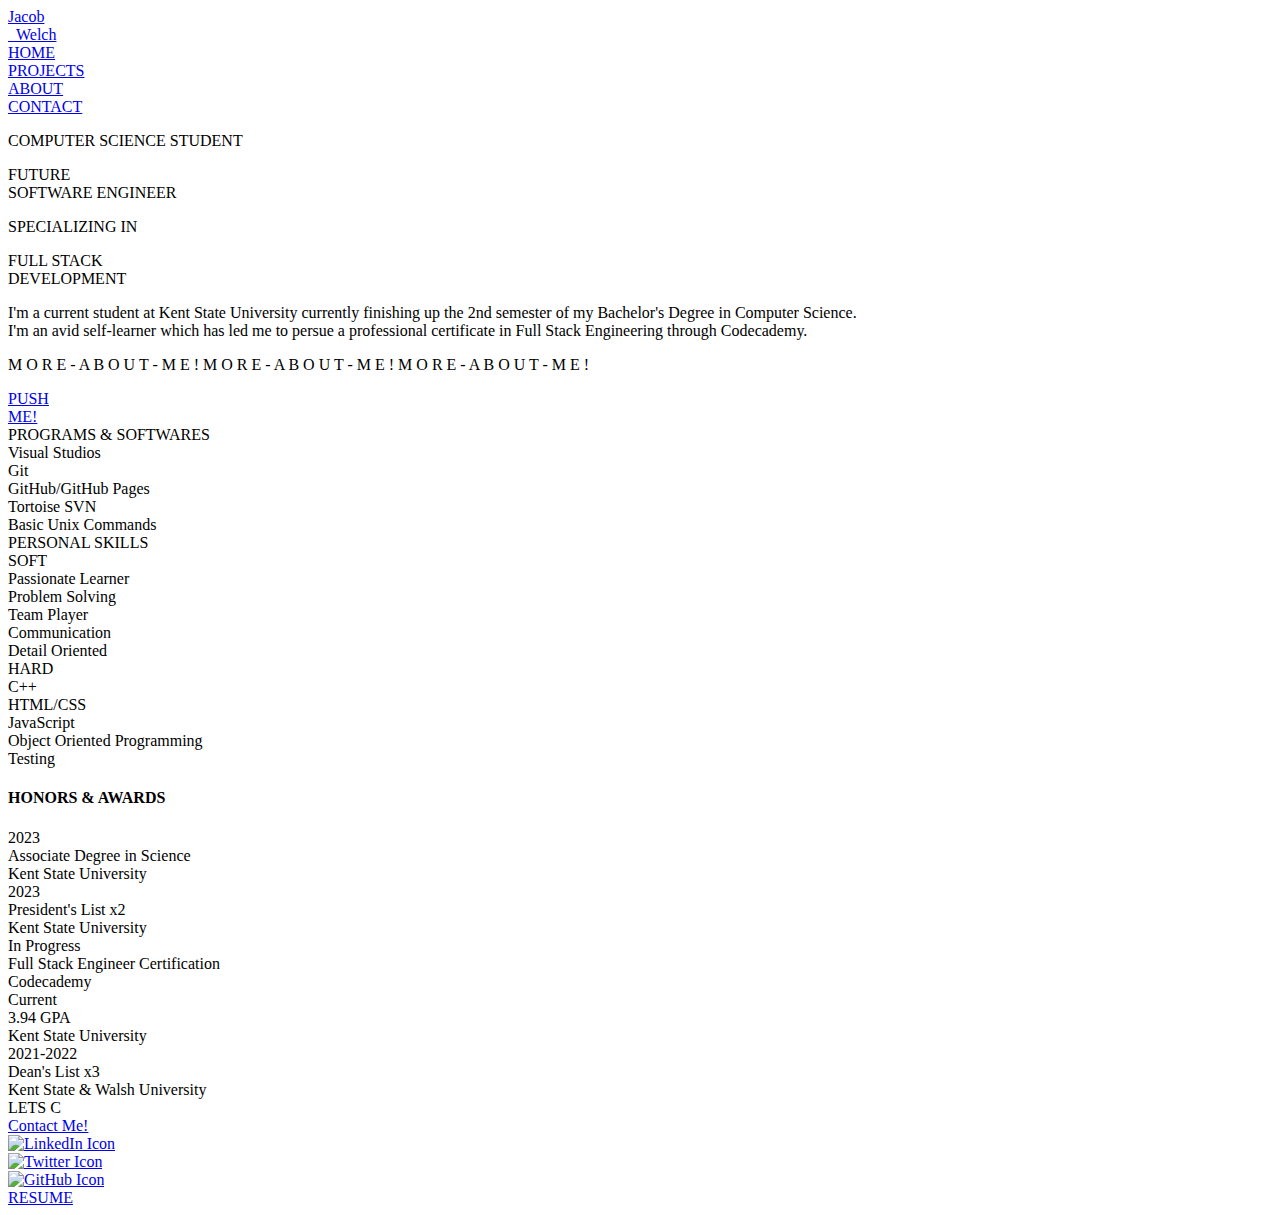
==== index.html @ 1778689b "testing hidden" ====
<!DOCTYPE html>
<!--[if lt IE 7]>      <html class="no-js lt-ie9 lt-ie8 lt-ie7"> <![endif]-->
<!--[if IE 7]>         <html class="no-js lt-ie9 lt-ie8"> <![endif]-->
<!--[if IE 8]>         <html class="no-js lt-ie9"> <![endif]-->
<!--[if gt IE 8]>      <html class="no-js"> <!--<![endif]-->
<html lang="en">
    <head>
        <meta charset="utf-8">
        <meta http-equiv="X-UA-Compatible" content="IE=edge">
        <title>Jacob Welch</title>
        <meta name="description" content="">
        <meta name="viewport" content="width=device-width, initial-scale=1">
        <meta name="viewport" content="width=device-width, initial-scale=1.0">
        <link rel="stylesheet" href="index.css">
        <link rel="preconnect" href="https://fonts.googleapis.com">
        <link rel="preconnect" href="https://fonts.gstatic.com" crossorigin>
        <script src="https://code.jquery.com/jquery-3.6.0.min.js"></script>
        
        <script src="https://cdnjs.cloudflare.com/ajax/libs/jquery/2.1.3/jquery.min.js"></script>
        <script src="https://s3-us-west-2.amazonaws.com/s.cdpn.io/16327/gsap-latest-beta.min.js?r=5426"></script>
        <script src="https://s3-us-west-2.amazonaws.com/s.cdpn.io/16327/ScrollTrigger.min.js"></script>
        <script defer src="C:\Users\Jake\OneDrive\Desktop\Projects\portfolioSite\app.js"></script>
        <link href="https://fonts.googleapis.com/css2?family=Montserrat:ital@1&family=Tilt+Prism&display=swap" rel="stylesheet">
    </head>
    <body>
        <!--[if lt IE 7]>
            <p class="browsehappy">You are using an <strong>outdated</strong> browser. Please <a href="#">upgrade your browser</a> to improve your experience.</p>
        <![endif]-->
        <div class="sticky-header">
            <nav>
                <a href="index.html" class="main-page-button">Jacob <br> &nbsp;&nbsp;Welch</a>
                <a href="#" class="menu-icon" onclick="ToggleMenu()">
                    <div class="menu-bar menu-bar1"></div>
                    <div class="menu-bar menu-bar2"></div>
                    <div class="menu-bar menu-bar3"></div>
                </a>
                <div class="menu">
                    <div class="menu-con"><a href="index.html">HOME</a></div>
                    <div class="menu-con"><a href="projects.html">PROJECTS</a></div>  
                    <div class="menu-con"><a href="about.html">ABOUT</a></div> 
                    <div class="menu-con"><a href="contact.html">CONTACT</a></div>
                </div>
            </nav>
        </div>

        <div class="top-left-diagonal-border"></div>
        <div class="bottom-right-diagonal-border"></div>
        
        <div class="body-title">
            <p class="title-text ">COMPUTER SCIENCE STUDENT</p>
            <p class="title-text2 hiddenTitle">FUTURE <br> SOFTWARE ENGINEER</p>
            <p class="title-text3 hiddenTitle">SPECIALIZING IN</p>
            <p class="title-text4 hiddenTitle">FULL STACK <br> DEVELOPMENT</p>
        </div>

        <div class="summary-and-button-container">

            <div class="summary-button section">
                <p class="summary revealUp">I'm a current student at Kent State University currently finishing up the 2nd semester of my Bachelor's Degree in 
                    Computer Science. <br> I'm an avid self-learner which has led me to persue a professional certificate in Full Stack Engineering through 
                    Codecademy.
                </p>
            </div>

            <div class="circle-container">
                <div class="circular-container">
                    <div class="rotate-text">
                        <p>MORE-ABOUT-ME!MORE-ABOUT-ME!MORE-ABOUT-ME!</p>
                    </div>
                    <div class="push-me-button">
                        <a href="about.html" class="push-me-text">PUSH <br> ME!</a>
                    </div>
                </div>
            </div>
        </div>

        <div class="programs-container">
            <div class="div-block1">
                <div class="text-container1">
                    <div class="text-block1 revealUp">PROGRAMS & SOFTWARES</div>
                </div>
                <div class="skills-container">
                    <div class="text-pill revealUp">Visual Studios</div>
                    <div class="text-pill revealUp">Git</div>
                    <div class="text-pill revealUp">GitHub/GitHub Pages</div>
                    <div class="text-pill revealUp">Tortoise SVN</div>
                    <div class="text-pill revealUp">Basic Unix Commands</div>
                </div>
            </div>
        </div>

        <div class="professional-skills-container">
            <div class="text-container1">
                <div class="text-block1 revealUp">PERSONAL SKILLS</div>
            </div>
        </div>

        <div class="skills-section">
            <div class="programs-container">
                <div class="div-block1">
                    <div class="text-container1">
                        <div class="text-block2 revealUp">SOFT</div>
                    </div>
                    <div class="skills-container">
                        <div class="text-pill revealUp">Passionate Learner</div>
                        <div class="text-pill revealUp">Problem Solving</div>
                        <div class="text-pill revealUp">Team Player</div>
                        <div class="text-pill revealUp">Communication</div>
                        <div class="text-pill revealUp">Detail Oriented</div>
                    </div>
                </div>
            </div>
            <div class="programs-container">
                <div class="div-block1">
                    <div class="text-container1">
                        <div class="text-block2 revealUp">HARD</div>
                    </div>
                    <div class="skills-container">
                        <div class="text-pill revealUp">C++</div>
                        <div class="text-pill revealUp">HTML/CSS</div>
                        <div class="text-pill revealUp">JavaScript</div>
                        <div class="text-pill revealUp">Object Oriented Programming</div>
                        <div class="text-pill revealUp">Testing</div>
                    </div>
                </div>
            </div>
        </div>

        <div class="title-grid revealUp">
            <h4>HONORS & AWARDS</h4>
        </div>

        <div class="awards-container">
            
            <div class="grid-block">
                <div class="link-column">
                    <div class="grid-text hidden">
                        <div class="grid-text1">2023</div>
                        <div class="grid-text2">Associate Degree in Science</div>
                        <div class="grid-text3">Kent State University</div>
                    </div>
                    <div class="underline-effect hidden" data-scroll-target="link-column"></div>
                    <div class="column-underline-wrap">
                        <div class="column-underline">
                            <div class="underline underline-effect">
                            </div>
                        </div>
                    </div>
                </div>
                <div class="link-column">
                    <div class="grid-text hidden">
                        <div class="grid-text1">2023</div>
                        <div class="grid-text2">President's List x2</div>
                        <div class="grid-text3">Kent State University</div>
                    </div>
                    <div class="column-underline-wrap hidden">
                        <div class="column-underline">
                            <div class="underline underline-effect">
                            </div>
                        </div>
                    </div>
                </div>
                <div class="link-column">
                    <div class="grid-text hidden">
                        <div class="grid-text1">In Progress</div>
                        <div class="grid-text2">Full Stack Engineer Certification</div>
                        <div class="grid-text3">Codecademy</div>
                    </div>
                    <div class="column-underline-wrap hidden">
                        <div class="column-underline">
                            <div class="underline underline-effect">
                            </div>
                        </div>
                    </div>
                </div>
                <div class="link-column">
                    <div class="grid-text hidden">
                        <div class="grid-text1">Current</div>
                        <div class="grid-text2">3.94 GPA</div>
                        <div class="grid-text3">Kent State University</div>
                    </div>
                    <div class="column-underline-wrap hidden">
                        <div class="column-underline">
                            <div class="underline underline-effect">
                            </div>
                        </div>
                    </div>
                </div>
                <div class="link-column">
                    <div class="grid-text hidden">
                        <div class="grid-text1">2021-2022</div>
                        <div class="grid-text2">Dean's List x3</div>
                        <div class="grid-text3">Kent State & Walsh University</div>
                    </div>
                    <div class="column-underline-wrap hidden">
                        <div class="column-underline">
                            <div class="underline underline-effect">
                            </div>
                        </div>
                    </div>
                </div>
            </div>
        </div>

        <section class="footer">
            <div class="footer-container">
                <div class="connect-container">
                    <div class="text-row"></div>
                </div>
                <div class="button" id="button-2">
                    <div id="slide"></div>
                    <a href="contact.html">Contact Me!</a>
                </div>
            </div>
        </section>

        <div class="grid-footer">
            <div class="socials">
                <div class="social-box hidden">
                    <a href="https://www.linkedin.com/in/jacob-welch131/" target="_blank" class="social-link">
                        <img src="C:\Users\Jake\OneDrive\Desktop\Projects\portfolioSite\kisspng-computer-icons-linkedin-5aff0283e54964.1704227815266617639392.png"
                        alt="LinkedIn Icon" class="social-image">
                    </a>
                </div>
                <div class="social-box hidden">
                    <a href="https://twitter.com/JakeWelch131" target="_blank" class="social-link">
                        <img src="C:\Users\Jake\OneDrive\Desktop\Projects\portfolioSite\twitter-x-seeklogo.com-4.svg"
                        alt="Twitter Icon" class="social-image">
                    </a>
                </div>
                <div class="social-box hidden">
                    <a href="https://github.com/JakeWelch131" target="_blank" class="social-link">
                        <img src="C:\Users\Jake\OneDrive\Desktop\Projects\portfolioSite\Github_logo_PNG7.png"
                        alt="GitHub Icon" class="social-image">
                    </a>
                </div>
            </div>
            <div class="resume-container hidden">
                <div class="link-box">
                    <a href="C:\Users\Jake\OneDrive\Desktop\Projects\portfolioSite\Resume.pdf" class="link">
                        <div class="link-text">RESUME</div>
                    </a>
                </div>
            </div>
        </div>

        

    </div>

    <!--<script defer>
        document.addEventListener("DOMContentLoaded", function () {
          // Select the elements
          var underlineEffects = document.querySelectorAll('.underline-effect');
      
          // Add scroll event listener
          window.addEventListener('scroll', function () {
            // Check if the elements are in the viewport
            underlineEffects.forEach(function (underlineEffect) {
              var targetSelector = underlineEffect.getAttribute('data-scroll-target');
              var targetElement = document.querySelector('.' + targetSelector);
              
              if (isElementInViewport(targetElement)) {
                // Apply the underline effect
                underlineEffect.style.width = '100%';
              } else {
                // Remove the underline effect
                underlineEffect.style.width = '0';
              }
            });
          });
      
          // Function to check if an element is in the viewport
          function isElementInViewport(el) {
            var rect = el.getBoundingClientRect();
            return (
              rect.top >= 0 &&
              rect.left >= 0 &&
              rect.bottom <= (window.innerHeight || document.documentElement.clientHeight) &&
              rect.right <= (window.innerWidth || document.documentElement.clientWidth)
            );
          }
        });
      </script>

    <script defer>
        document.addEventListener('DOMContentLoaded', function () {
            // Add the "fade-in" class to the main-page-button after a short delay
            setTimeout(function () {
                document.querySelector('.main-page-button').classList.add('fade-in');
            }, 500); // Adjust the delay as needed
        });
    </script>-->

    
        <script defer> 
        var open = false;

        function ToggleMenu() {
            var menuCons = document.querySelectorAll('.menu-con');
            var menu = document.querySelector('.menu');

            if (open == false) {
                menu.style.display = 'flex';
                setTimeout(function () {
                menu.style.opacity = 1;
                }, 10);
                open = true;
            } else {
                menu.style.opacity = 0;
                setTimeout(function () {
                menu.style.display = 'none';
                }, 500);
                open = false;
            }

            menuCons.forEach(function (menuCon, index) {
                var pos = open ? 0 : -1 * window.innerHeight - index * 100;
                menuCon.style.top = pos + 'px';
            });
}

function Drop() {
    var menuIcon = document.querySelector('.menu-icon');
  menuIcon.classList.toggle('hover');

  if (open == false) {
    Drp();
    open = true;
  } else if (open == true) {
    Cls();
    open = false;
  }
}


function Drp() {
    var elements = document.querySelectorAll(".menu-con");
  elements.forEach(function (elem, index) {
    var pos = -1 * window.innerHeight - index * 100;
    var id = setInterval(function () {
      if (pos >= -10) {
        clearInterval(id);
        elem.style.top = 0 + "px";
      } else {
        pos += 10;
        elem.style.top = pos + "px";
      }
    }, 5);
  });
}

function Cls() {
    var elements = document.querySelectorAll(".menu-con");
  elements.forEach(function (elem, index) {
    var poss = 0;
    var ids = setInterval(function () {
      if (poss <= -1 * window.innerHeight) {
        clearInterval(ids);
        elem.style.top = -1 * window.innerHeight + "px";
      } else {
        poss += -7 - index * 2;
        elem.style.top = poss + "px";
      }
    }, 5);
  });
}
        </script>
        <script> 
            const text = document.querySelector('.rotate-text p');
            text.innerHTML = text.innerText.split('').map(
                (char, i) =>
                `<span style= "transform:rotate(${i * 8.3}deg)"> ${char}</span>`
            ).join('')
        </script>

        <script defer>
            gsap.registerPlugin(ScrollTrigger);
// REVEAL //
            gsap.utils.toArray(".revealUp").forEach(function (elem) {
            ScrollTrigger.create({
                trigger: elem,
                start: "top 80%",
                end: "bottom 20%",
                markers: true,
                onEnter: function () {
                gsap.fromTo(
                    elem,
                    { y: 100, autoAlpha: 0 },
                    {
                    duration: 1.25,
                    y: 0,
                    autoAlpha: 1,
                    ease: "back",
                    overwrite: "auto"
                    }
                );
                },
                onLeave: function () {
                gsap.fromTo(elem, { autoAlpha: 1 }, { autoAlpha: 0, overwrite: "auto" });
                },
                onEnterBack: function () {
                gsap.fromTo(
                    elem,
                    { y: -100, autoAlpha: 0 },
                    {
                    duration: 1.25,
                    y: 0,
                    autoAlpha: 1,
                    ease: "back",
                    overwrite: "auto"
                    }
                );
                },
                onLeaveBack: function () {
                gsap.fromTo(elem, { autoAlpha: 1 }, { autoAlpha: 0, overwrite: "auto" });
                }
            });
            });
        </script>

        <script defer>
            var words = ['LETS CONNECT!'],
                part,
                i = 0,
                offset = 0,
                len = words.length,
                forwards = true,
                skip_count = 0,
                skip_delay = 15,
                speed = 90;
            var wordflick = function () {
            setInterval(function () {
                if (forwards) {
                if (offset >= words[i].length) {
                    ++skip_count;
                    if (skip_count == skip_delay) {
                    forwards = false;
                    skip_count = 0;
                    }
                }
                }
                else {
                if (offset == 0) {
                    forwards = true;
                    i++;
                    offset = 0;
                    if (i >= len) {
                    i = 0;
                    }
                }
                }
                part = words[i].substr(0, offset);
                if (skip_count == 0) {
                if (forwards) {
                    offset++;
                }
                else {
                    offset--;
                }
                }
                $('.text-row').text(part);
            },speed);
            };

            $(document).ready(function () {
            wordflick();
            });
        </script>

        
    </body>
</html>
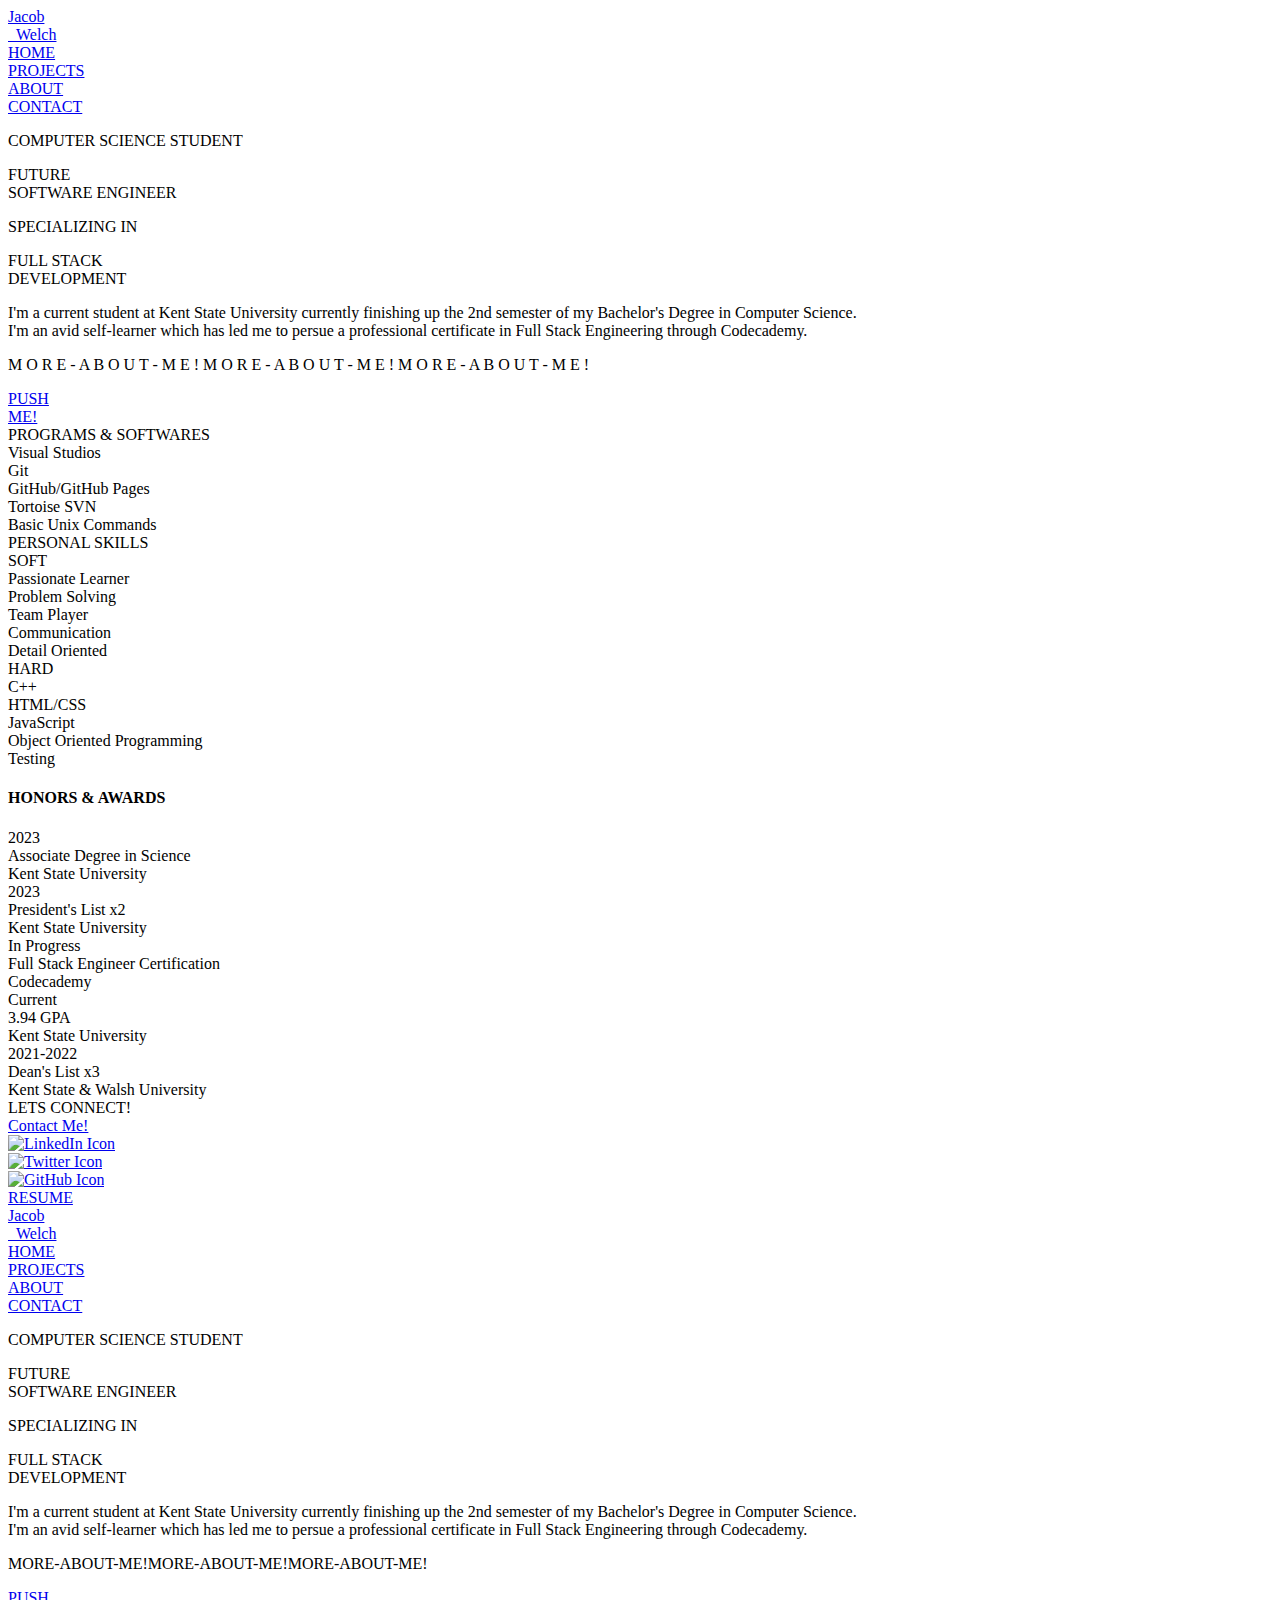
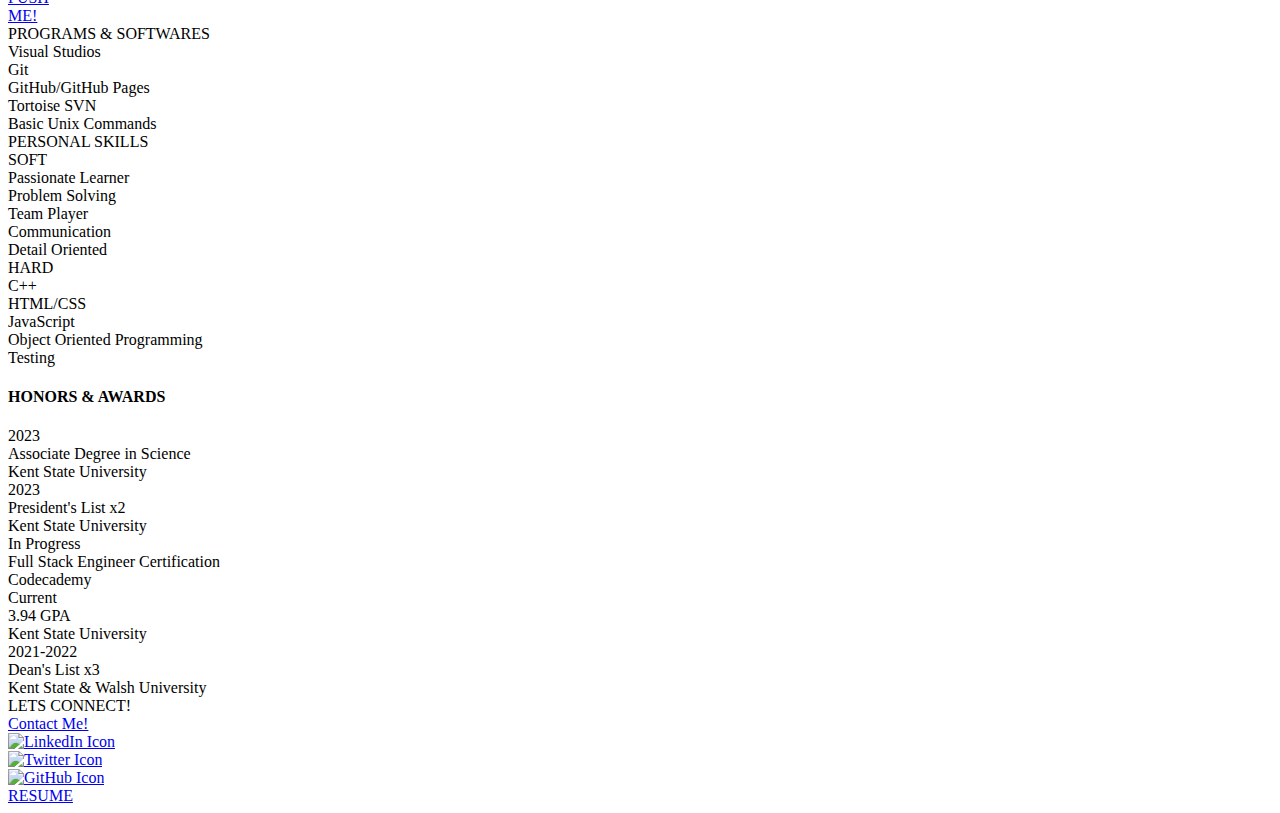
==== commit 45b80fb1: "added hidden funcitons to html" ====
--- a/index.html
+++ b/index.html
@@ -47,7 +47,7 @@
         <div class="bottom-right-diagonal-border"></div>
         
         <div class="body-title">
-            <p class="title-text ">COMPUTER SCIENCE STUDENT</p>
+            <p class="title-text">COMPUTER SCIENCE STUDENT</p>
             <p class="title-text2 hiddenTitle">FUTURE <br> SOFTWARE ENGINEER</p>
             <p class="title-text3 hiddenTitle">SPECIALIZING IN</p>
             <p class="title-text4 hiddenTitle">FULL STACK <br> DEVELOPMENT</p>
@@ -470,4 +470,507 @@
 
         
     </body>
+</html>
+<!DOCTYPE html>
+<!--[if lt IE 7]>      <html class="no-js lt-ie9 lt-ie8 lt-ie7"> <![endif]-->
+<!--[if IE 7]>         <html class="no-js lt-ie9 lt-ie8"> <![endif]-->
+<!--[if IE 8]>         <html class="no-js lt-ie9"> <![endif]-->
+<!--[if gt IE 8]>      <html class="no-js"> <!--<![endif]-->
+<html lang="en">
+    <head>
+        <meta charset="utf-8">
+        <meta http-equiv="X-UA-Compatible" content="IE=edge">
+        <title>Jacob Welch</title>
+        <meta name="description" content="">
+        <meta name="viewport" content="width=device-width, initial-scale=1">
+        <meta name="viewport" content="width=device-width, initial-scale=1.0">
+        <link rel="stylesheet" href="index.css">
+        <link rel="preconnect" href="https://fonts.googleapis.com">
+        <link rel="preconnect" href="https://fonts.gstatic.com" crossorigin>
+        <script src="https://code.jquery.com/jquery-3.6.0.min.js"></script>
+        
+        <script src="https://cdnjs.cloudflare.com/ajax/libs/jquery/2.1.3/jquery.min.js"></script>
+        <script src="https://s3-us-west-2.amazonaws.com/s.cdpn.io/16327/gsap-latest-beta.min.js?r=5426"></script>
+        <script src="https://s3-us-west-2.amazonaws.com/s.cdpn.io/16327/ScrollTrigger.min.js"></script>
+        <script defer src="C:\Users\Jake\OneDrive\Desktop\Projects\portfolioSite\app.js"></script>
+        <link href="https://fonts.googleapis.com/css2?family=Montserrat:ital@1&family=Tilt+Prism&display=swap" rel="stylesheet">
+    </head>
+    <body>
+        <!--[if lt IE 7]>
+            <p class="browsehappy">You are using an <strong>outdated</strong> browser. Please <a href="#">upgrade your browser</a> to improve your experience.</p>
+        <![endif]-->
+        <div class="sticky-header">
+            <nav>
+                <a href="index.html" class="main-page-button">Jacob <br> &nbsp;&nbsp;Welch</a>
+                <a href="#" class="menu-icon" onclick="ToggleMenu()">
+                    <div class="menu-bar menu-bar1"></div>
+                    <div class="menu-bar menu-bar2"></div>
+                    <div class="menu-bar menu-bar3"></div>
+                </a>
+                <div class="menu">
+                    <div class="menu-con"><a href="index.html">HOME</a></div>
+                    <div class="menu-con"><a href="projects.html">PROJECTS</a></div>  
+                    <div class="menu-con"><a href="about.html">ABOUT</a></div> 
+                    <div class="menu-con"><a href="contact.html">CONTACT</a></div>
+                </div>
+            </nav>
+        </div>
+
+        <div class="top-left-diagonal-border"></div>
+        <div class="bottom-right-diagonal-border"></div>
+        
+        <div class="body-title">
+            <p class="title-text ">COMPUTER SCIENCE STUDENT</p>
+            <p class="title-text2 hiddenTitle">FUTURE <br> SOFTWARE ENGINEER</p>
+            <p class="title-text3 hiddenTitle">SPECIALIZING IN</p>
+            <p class="title-text4 hiddenTitle">FULL STACK <br> DEVELOPMENT</p>
+        </div>
+
+        <div class="summary-and-button-container">
+
+            <div class="summary-button section">
+                <p class="summary revealUp">I'm a current student at Kent State University currently finishing up the 2nd semester of my Bachelor's Degree in 
+                    Computer Science. <br> I'm an avid self-learner which has led me to persue a professional certificate in Full Stack Engineering through 
+                    Codecademy.
+                </p>
+            </div>
+
+            <div class="circle-container">
+                <div class="circular-container">
+                    <div class="rotate-text">
+                        <p>MORE-ABOUT-ME!MORE-ABOUT-ME!MORE-ABOUT-ME!</p>
+                    </div>
+                    <div class="push-me-button">
+                        <a href="about.html" class="push-me-text">PUSH <br> ME!</a>
+                    </div>
+                </div>
+            </div>
+        </div>
+
+        <div class="programs-container">
+            <div class="div-block1">
+                <div class="text-container1">
+                    <div class="text-block1 revealUp">PROGRAMS & SOFTWARES</div>
+                </div>
+                <div class="skills-container">
+                    <div class="text-pill revealUp">Visual Studios</div>
+                    <div class="text-pill revealUp">Git</div>
+                    <div class="text-pill revealUp">GitHub/GitHub Pages</div>
+                    <div class="text-pill revealUp">Tortoise SVN</div>
+                    <div class="text-pill revealUp">Basic Unix Commands</div>
+                </div>
+            </div>
+        </div>
+
+        <div class="professional-skills-container">
+            <div class="text-container1">
+                <div class="text-block1 revealUp">PERSONAL SKILLS</div>
+            </div>
+        </div>
+
+        <div class="skills-section">
+            <div class="programs-container">
+                <div class="div-block1">
+                    <div class="text-container1">
+                        <div class="text-block2 revealUp">SOFT</div>
+                    </div>
+                    <div class="skills-container">
+                        <div class="text-pill revealUp">Passionate Learner</div>
+                        <div class="text-pill revealUp">Problem Solving</div>
+                        <div class="text-pill revealUp">Team Player</div>
+                        <div class="text-pill revealUp">Communication</div>
+                        <div class="text-pill revealUp">Detail Oriented</div>
+                    </div>
+                </div>
+            </div>
+            <div class="programs-container">
+                <div class="div-block1">
+                    <div class="text-container1">
+                        <div class="text-block2 revealUp">HARD</div>
+                    </div>
+                    <div class="skills-container">
+                        <div class="text-pill revealUp">C++</div>
+                        <div class="text-pill revealUp">HTML/CSS</div>
+                        <div class="text-pill revealUp">JavaScript</div>
+                        <div class="text-pill revealUp">Object Oriented Programming</div>
+                        <div class="text-pill revealUp">Testing</div>
+                    </div>
+                </div>
+            </div>
+        </div>
+
+        <div class="title-grid revealUp">
+            <h4>HONORS & AWARDS</h4>
+        </div>
+
+        <div class="awards-container">
+            
+            <div class="grid-block">
+                <div class="link-column">
+                    <div class="grid-text hidden">
+                        <div class="grid-text1">2023</div>
+                        <div class="grid-text2">Associate Degree in Science</div>
+                        <div class="grid-text3">Kent State University</div>
+                    </div>
+                    <div class="underline-effect hidden" data-scroll-target="link-column"></div>
+                    <div class="column-underline-wrap">
+                        <div class="column-underline">
+                            <div class="underline underline-effect">
+                            </div>
+                        </div>
+                    </div>
+                </div>
+                <div class="link-column">
+                    <div class="grid-text hidden">
+                        <div class="grid-text1">2023</div>
+                        <div class="grid-text2">President's List x2</div>
+                        <div class="grid-text3">Kent State University</div>
+                    </div>
+                    <div class="column-underline-wrap hidden">
+                        <div class="column-underline">
+                            <div class="underline underline-effect">
+                            </div>
+                        </div>
+                    </div>
+                </div>
+                <div class="link-column">
+                    <div class="grid-text hidden">
+                        <div class="grid-text1">In Progress</div>
+                        <div class="grid-text2">Full Stack Engineer Certification</div>
+                        <div class="grid-text3">Codecademy</div>
+                    </div>
+                    <div class="column-underline-wrap hidden">
+                        <div class="column-underline">
+                            <div class="underline underline-effect">
+                            </div>
+                        </div>
+                    </div>
+                </div>
+                <div class="link-column">
+                    <div class="grid-text hidden">
+                        <div class="grid-text1">Current</div>
+                        <div class="grid-text2">3.94 GPA</div>
+                        <div class="grid-text3">Kent State University</div>
+                    </div>
+                    <div class="column-underline-wrap hidden">
+                        <div class="column-underline">
+                            <div class="underline underline-effect">
+                            </div>
+                        </div>
+                    </div>
+                </div>
+                <div class="link-column">
+                    <div class="grid-text hidden">
+                        <div class="grid-text1">2021-2022</div>
+                        <div class="grid-text2">Dean's List x3</div>
+                        <div class="grid-text3">Kent State & Walsh University</div>
+                    </div>
+                    <div class="column-underline-wrap hidden">
+                        <div class="column-underline">
+                            <div class="underline underline-effect">
+                            </div>
+                        </div>
+                    </div>
+                </div>
+            </div>
+        </div>
+
+        <section class="footer">
+            <div class="footer-container">
+                <div class="connect-container">
+                    <div class="text-row"></div>
+                </div>
+                <div class="button" id="button-2">
+                    <div id="slide"></div>
+                    <a href="contact.html">Contact Me!</a>
+                </div>
+            </div>
+        </section>
+
+        <div class="grid-footer">
+            <div class="socials">
+                <div class="social-box hidden">
+                    <a href="https://www.linkedin.com/in/jacob-welch131/" target="_blank" class="social-link">
+                        <img src="C:\Users\Jake\OneDrive\Desktop\Projects\portfolioSite\kisspng-computer-icons-linkedin-5aff0283e54964.1704227815266617639392.png"
+                        alt="LinkedIn Icon" class="social-image">
+                    </a>
+                </div>
+                <div class="social-box hidden">
+                    <a href="https://twitter.com/JakeWelch131" target="_blank" class="social-link">
+                        <img src="C:\Users\Jake\OneDrive\Desktop\Projects\portfolioSite\twitter-x-seeklogo.com-4.svg"
+                        alt="Twitter Icon" class="social-image">
+                    </a>
+                </div>
+                <div class="social-box hidden">
+                    <a href="https://github.com/JakeWelch131" target="_blank" class="social-link">
+                        <img src="C:\Users\Jake\OneDrive\Desktop\Projects\portfolioSite\Github_logo_PNG7.png"
+                        alt="GitHub Icon" class="social-image">
+                    </a>
+                </div>
+            </div>
+            <div class="resume-container hidden">
+                <div class="link-box">
+                    <a href="C:\Users\Jake\OneDrive\Desktop\Projects\portfolioSite\Resume.pdf" class="link">
+                        <div class="link-text">RESUME</div>
+                    </a>
+                </div>
+            </div>
+        </div>
+
+        
+
+    </div>
+
+    <!--<script defer>
+        document.addEventListener("DOMContentLoaded", function () {
+          // Select the elements
+          var underlineEffects = document.querySelectorAll('.underline-effect');
+      
+          // Add scroll event listener
+          window.addEventListener('scroll', function () {
+            // Check if the elements are in the viewport
+            underlineEffects.forEach(function (underlineEffect) {
+              var targetSelector = underlineEffect.getAttribute('data-scroll-target');
+              var targetElement = document.querySelector('.' + targetSelector);
+              
+              if (isElementInViewport(targetElement)) {
+                // Apply the underline effect
+                underlineEffect.style.width = '100%';
+              } else {
+                // Remove the underline effect
+                underlineEffect.style.width = '0';
+              }
+            });
+          });
+      
+          // Function to check if an element is in the viewport
+          function isElementInViewport(el) {
+            var rect = el.getBoundingClientRect();
+            return (
+              rect.top >= 0 &&
+              rect.left >= 0 &&
+              rect.bottom <= (window.innerHeight || document.documentElement.clientHeight) &&
+              rect.right <= (window.innerWidth || document.documentElement.clientWidth)
+            );
+          }
+        });
+      </script>
+
+    <script defer>
+        document.addEventListener('DOMContentLoaded', function () {
+            // Add the "fade-in" class to the main-page-button after a short delay
+            setTimeout(function () {
+                document.querySelector('.main-page-button').classList.add('fade-in');
+            }, 500); // Adjust the delay as needed
+        });
+    </script>-->
+
+    
+        <script defer> 
+        var open = false;
+
+        function ToggleMenu() {
+            var menuCons = document.querySelectorAll('.menu-con');
+            var menu = document.querySelector('.menu');
+
+            if (open == false) {
+                menu.style.display = 'flex';
+                setTimeout(function () {
+                menu.style.opacity = 1;
+                }, 10);
+                open = true;
+            } else {
+                menu.style.opacity = 0;
+                setTimeout(function () {
+                menu.style.display = 'none';
+                }, 500);
+                open = false;
+            }
+
+            menuCons.forEach(function (menuCon, index) {
+                var pos = open ? 0 : -1 * window.innerHeight - index * 100;
+                menuCon.style.top = pos + 'px';
+            });
+}
+
+function Drop() {
+    var menuIcon = document.querySelector('.menu-icon');
+  menuIcon.classList.toggle('hover');
+
+  if (open == false) {
+    Drp();
+    open = true;
+  } else if (open == true) {
+    Cls();
+    open = false;
+  }
+}
+
+
+function Drp() {
+    var elements = document.querySelectorAll(".menu-con");
+  elements.forEach(function (elem, index) {
+    var pos = -1 * window.innerHeight - index * 100;
+    var id = setInterval(function () {
+      if (pos >= -10) {
+        clearInterval(id);
+        elem.style.top = 0 + "px";
+      } else {
+        pos += 10;
+        elem.style.top = pos + "px";
+      }
+    }, 5);
+  });
+}
+
+function Cls() {
+    var elements = document.querySelectorAll(".menu-con");
+  elements.forEach(function (elem, index) {
+    var poss = 0;
+    var ids = setInterval(function () {
+      if (poss <= -1 * window.innerHeight) {
+        clearInterval(ids);
+        elem.style.top = -1 * window.innerHeight + "px";
+      } else {
+        poss += -7 - index * 2;
+        elem.style.top = poss + "px";
+      }
+    }, 5);
+  });
+}
+        </script>
+        <script> 
+            const text = document.querySelector('.rotate-text p');
+            text.innerHTML = text.innerText.split('').map(
+                (char, i) =>
+                `<span style= "transform:rotate(${i * 8.3}deg)"> ${char}</span>`
+            ).join('')
+        </script>
+
+        <script defer>
+            gsap.registerPlugin(ScrollTrigger);
+// REVEAL //
+            gsap.utils.toArray(".revealUp").forEach(function (elem) {
+            ScrollTrigger.create({
+                trigger: elem,
+                start: "top 80%",
+                end: "bottom 20%",
+                markers: true,
+                onEnter: function () {
+                gsap.fromTo(
+                    elem,
+                    { y: 100, autoAlpha: 0 },
+                    {
+                    duration: 1.25,
+                    y: 0,
+                    autoAlpha: 1,
+                    ease: "back",
+                    overwrite: "auto"
+                    }
+                );
+                },
+                onLeave: function () {
+                gsap.fromTo(elem, { autoAlpha: 1 }, { autoAlpha: 0, overwrite: "auto" });
+                },
+                onEnterBack: function () {
+                gsap.fromTo(
+                    elem,
+                    { y: -100, autoAlpha: 0 },
+                    {
+                    duration: 1.25,
+                    y: 0,
+                    autoAlpha: 1,
+                    ease: "back",
+                    overwrite: "auto"
+                    }
+                );
+                },
+                onLeaveBack: function () {
+                gsap.fromTo(elem, { autoAlpha: 1 }, { autoAlpha: 0, overwrite: "auto" });
+                }
+            });
+            });
+        </script>
+
+        <script defer>
+            var words = ['LETS CONNECT!'],
+                part,
+                i = 0,
+                offset = 0,
+                len = words.length,
+                forwards = true,
+                skip_count = 0,
+                skip_delay = 15,
+                speed = 90;
+            var wordflick = function () {
+            setInterval(function () {
+                if (forwards) {
+                if (offset >= words[i].length) {
+                    ++skip_count;
+                    if (skip_count == skip_delay) {
+                    forwards = false;
+                    skip_count = 0;
+                    }
+                }
+                }
+                else {
+                if (offset == 0) {
+                    forwards = true;
+                    i++;
+                    offset = 0;
+                    if (i >= len) {
+                    i = 0;
+                    }
+                }
+                }
+                part = words[i].substr(0, offset);
+                if (skip_count == 0) {
+                if (forwards) {
+                    offset++;
+                }
+                else {
+                    offset--;
+                }
+                }
+                $('.text-row').text(part);
+            },speed);
+            };
+
+            $(document).ready(function () {
+            wordflick();
+            });
+        </script>
+        <script>
+            const observer = new IntersectionObserver((entries) => {
+    entries.forEach((entry) => {
+        console.log(entry)
+        if (entry.isIntersecting) {
+            entry.target.classList.add('show');
+        } else {
+            entry.target.classList.remove('show');
+        }
+    })
+})
+
+const hiddenElements = document.querySelectorAll('.hidden');
+hiddenElements.forEach((el) => observer.observe(el));
+
+const titleObserver = new IntersectionObserver((entries) => {
+    entries.forEach((entry) => {
+        console.log(entry)
+        if (entry.isIntersecting) {
+            entry.target.classList.add('showTitle');
+        } else {
+            entry.target.classList.remove('showTitle');
+        }
+    })
+})
+
+const hiddenTitleElements = document.querySelectorAll('.hiddenTitle');
+hiddenTitleElements.forEach((el) => titleObserver.observe(el));
+
+        </script>
+
+        
+    </body>
 </html>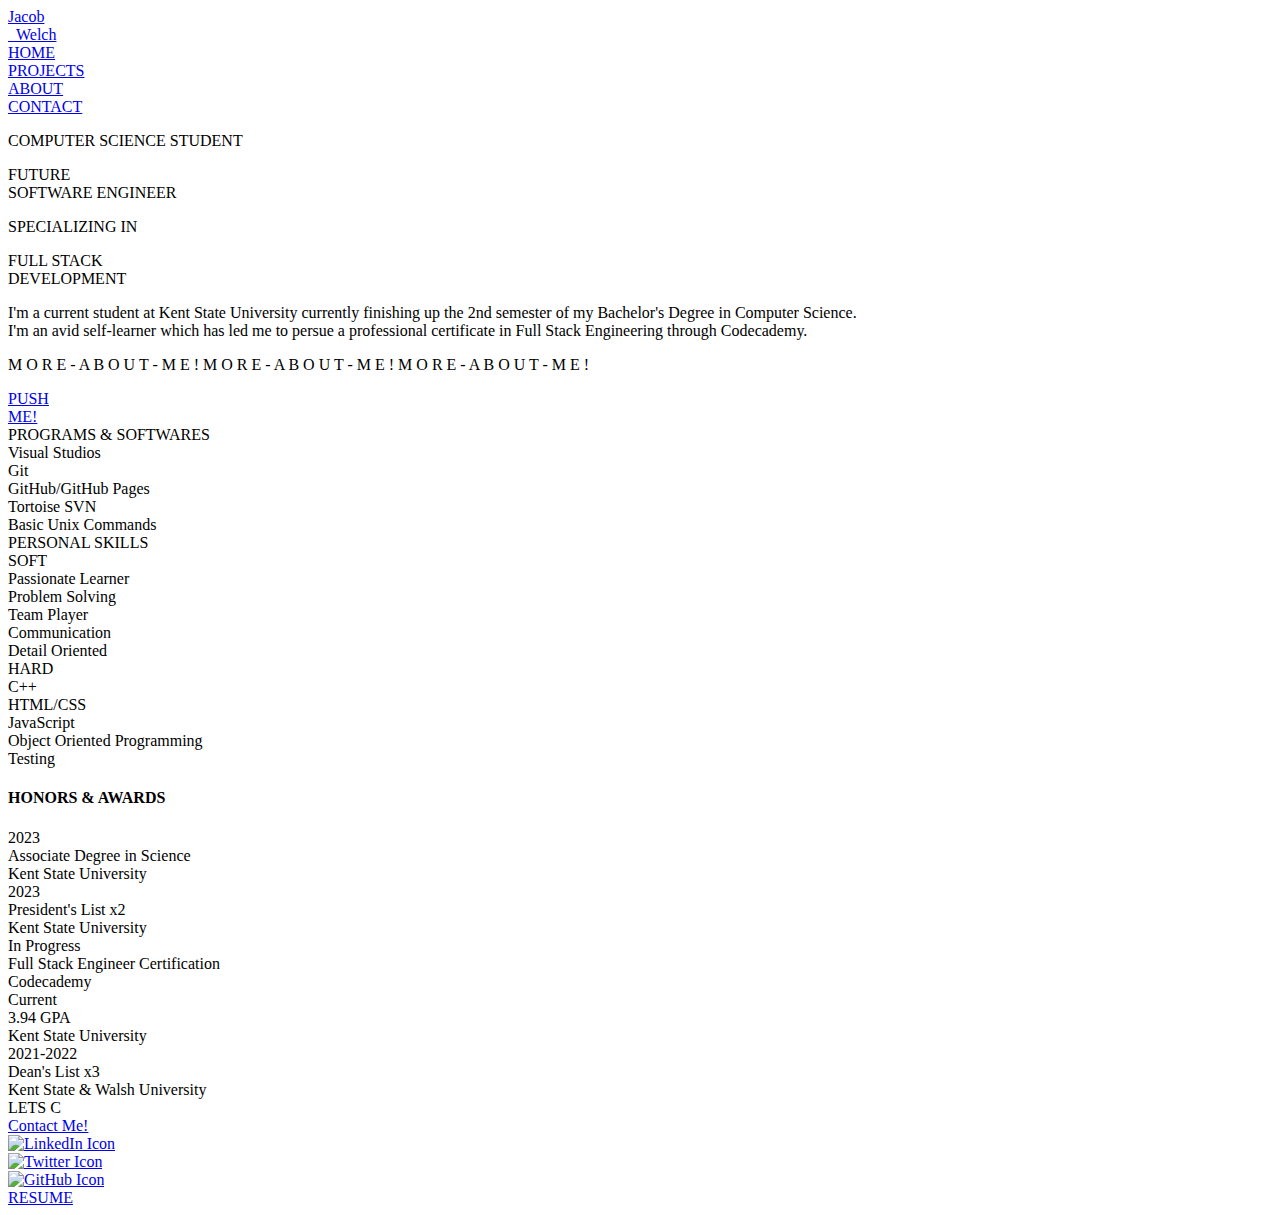
==== commit 24018d51: "got rid of duplicate html" ====
--- a/index.html
+++ b/index.html
@@ -2,7 +2,7 @@
 <!--[if lt IE 7]>      <html class="no-js lt-ie9 lt-ie8 lt-ie7"> <![endif]-->
 <!--[if IE 7]>         <html class="no-js lt-ie9 lt-ie8"> <![endif]-->
 <!--[if IE 8]>         <html class="no-js lt-ie9"> <![endif]-->
-<!--[if gt IE 8]>      <html class="no-js"> <!--<![endif]-->
+<!--[if gt IE 8]>      <html class="no-js"> <![endif]-->
 <html lang="en">
     <head>
         <meta charset="utf-8">
@@ -471,506 +471,3 @@
         
     </body>
 </html>
-<!DOCTYPE html>
-<!--[if lt IE 7]>      <html class="no-js lt-ie9 lt-ie8 lt-ie7"> <![endif]-->
-<!--[if IE 7]>         <html class="no-js lt-ie9 lt-ie8"> <![endif]-->
-<!--[if IE 8]>         <html class="no-js lt-ie9"> <![endif]-->
-<!--[if gt IE 8]>      <html class="no-js"> <!--<![endif]-->
-<html lang="en">
-    <head>
-        <meta charset="utf-8">
-        <meta http-equiv="X-UA-Compatible" content="IE=edge">
-        <title>Jacob Welch</title>
-        <meta name="description" content="">
-        <meta name="viewport" content="width=device-width, initial-scale=1">
-        <meta name="viewport" content="width=device-width, initial-scale=1.0">
-        <link rel="stylesheet" href="index.css">
-        <link rel="preconnect" href="https://fonts.googleapis.com">
-        <link rel="preconnect" href="https://fonts.gstatic.com" crossorigin>
-        <script src="https://code.jquery.com/jquery-3.6.0.min.js"></script>
-        
-        <script src="https://cdnjs.cloudflare.com/ajax/libs/jquery/2.1.3/jquery.min.js"></script>
-        <script src="https://s3-us-west-2.amazonaws.com/s.cdpn.io/16327/gsap-latest-beta.min.js?r=5426"></script>
-        <script src="https://s3-us-west-2.amazonaws.com/s.cdpn.io/16327/ScrollTrigger.min.js"></script>
-        <script defer src="C:\Users\Jake\OneDrive\Desktop\Projects\portfolioSite\app.js"></script>
-        <link href="https://fonts.googleapis.com/css2?family=Montserrat:ital@1&family=Tilt+Prism&display=swap" rel="stylesheet">
-    </head>
-    <body>
-        <!--[if lt IE 7]>
-            <p class="browsehappy">You are using an <strong>outdated</strong> browser. Please <a href="#">upgrade your browser</a> to improve your experience.</p>
-        <![endif]-->
-        <div class="sticky-header">
-            <nav>
-                <a href="index.html" class="main-page-button">Jacob <br> &nbsp;&nbsp;Welch</a>
-                <a href="#" class="menu-icon" onclick="ToggleMenu()">
-                    <div class="menu-bar menu-bar1"></div>
-                    <div class="menu-bar menu-bar2"></div>
-                    <div class="menu-bar menu-bar3"></div>
-                </a>
-                <div class="menu">
-                    <div class="menu-con"><a href="index.html">HOME</a></div>
-                    <div class="menu-con"><a href="projects.html">PROJECTS</a></div>  
-                    <div class="menu-con"><a href="about.html">ABOUT</a></div> 
-                    <div class="menu-con"><a href="contact.html">CONTACT</a></div>
-                </div>
-            </nav>
-        </div>
-
-        <div class="top-left-diagonal-border"></div>
-        <div class="bottom-right-diagonal-border"></div>
-        
-        <div class="body-title">
-            <p class="title-text ">COMPUTER SCIENCE STUDENT</p>
-            <p class="title-text2 hiddenTitle">FUTURE <br> SOFTWARE ENGINEER</p>
-            <p class="title-text3 hiddenTitle">SPECIALIZING IN</p>
-            <p class="title-text4 hiddenTitle">FULL STACK <br> DEVELOPMENT</p>
-        </div>
-
-        <div class="summary-and-button-container">
-
-            <div class="summary-button section">
-                <p class="summary revealUp">I'm a current student at Kent State University currently finishing up the 2nd semester of my Bachelor's Degree in 
-                    Computer Science. <br> I'm an avid self-learner which has led me to persue a professional certificate in Full Stack Engineering through 
-                    Codecademy.
-                </p>
-            </div>
-
-            <div class="circle-container">
-                <div class="circular-container">
-                    <div class="rotate-text">
-                        <p>MORE-ABOUT-ME!MORE-ABOUT-ME!MORE-ABOUT-ME!</p>
-                    </div>
-                    <div class="push-me-button">
-                        <a href="about.html" class="push-me-text">PUSH <br> ME!</a>
-                    </div>
-                </div>
-            </div>
-        </div>
-
-        <div class="programs-container">
-            <div class="div-block1">
-                <div class="text-container1">
-                    <div class="text-block1 revealUp">PROGRAMS & SOFTWARES</div>
-                </div>
-                <div class="skills-container">
-                    <div class="text-pill revealUp">Visual Studios</div>
-                    <div class="text-pill revealUp">Git</div>
-                    <div class="text-pill revealUp">GitHub/GitHub Pages</div>
-                    <div class="text-pill revealUp">Tortoise SVN</div>
-                    <div class="text-pill revealUp">Basic Unix Commands</div>
-                </div>
-            </div>
-        </div>
-
-        <div class="professional-skills-container">
-            <div class="text-container1">
-                <div class="text-block1 revealUp">PERSONAL SKILLS</div>
-            </div>
-        </div>
-
-        <div class="skills-section">
-            <div class="programs-container">
-                <div class="div-block1">
-                    <div class="text-container1">
-                        <div class="text-block2 revealUp">SOFT</div>
-                    </div>
-                    <div class="skills-container">
-                        <div class="text-pill revealUp">Passionate Learner</div>
-                        <div class="text-pill revealUp">Problem Solving</div>
-                        <div class="text-pill revealUp">Team Player</div>
-                        <div class="text-pill revealUp">Communication</div>
-                        <div class="text-pill revealUp">Detail Oriented</div>
-                    </div>
-                </div>
-            </div>
-            <div class="programs-container">
-                <div class="div-block1">
-                    <div class="text-container1">
-                        <div class="text-block2 revealUp">HARD</div>
-                    </div>
-                    <div class="skills-container">
-                        <div class="text-pill revealUp">C++</div>
-                        <div class="text-pill revealUp">HTML/CSS</div>
-                        <div class="text-pill revealUp">JavaScript</div>
-                        <div class="text-pill revealUp">Object Oriented Programming</div>
-                        <div class="text-pill revealUp">Testing</div>
-                    </div>
-                </div>
-            </div>
-        </div>
-
-        <div class="title-grid revealUp">
-            <h4>HONORS & AWARDS</h4>
-        </div>
-
-        <div class="awards-container">
-            
-            <div class="grid-block">
-                <div class="link-column">
-                    <div class="grid-text hidden">
-                        <div class="grid-text1">2023</div>
-                        <div class="grid-text2">Associate Degree in Science</div>
-                        <div class="grid-text3">Kent State University</div>
-                    </div>
-                    <div class="underline-effect hidden" data-scroll-target="link-column"></div>
-                    <div class="column-underline-wrap">
-                        <div class="column-underline">
-                            <div class="underline underline-effect">
-                            </div>
-                        </div>
-                    </div>
-                </div>
-                <div class="link-column">
-                    <div class="grid-text hidden">
-                        <div class="grid-text1">2023</div>
-                        <div class="grid-text2">President's List x2</div>
-                        <div class="grid-text3">Kent State University</div>
-                    </div>
-                    <div class="column-underline-wrap hidden">
-                        <div class="column-underline">
-                            <div class="underline underline-effect">
-                            </div>
-                        </div>
-                    </div>
-                </div>
-                <div class="link-column">
-                    <div class="grid-text hidden">
-                        <div class="grid-text1">In Progress</div>
-                        <div class="grid-text2">Full Stack Engineer Certification</div>
-                        <div class="grid-text3">Codecademy</div>
-                    </div>
-                    <div class="column-underline-wrap hidden">
-                        <div class="column-underline">
-                            <div class="underline underline-effect">
-                            </div>
-                        </div>
-                    </div>
-                </div>
-                <div class="link-column">
-                    <div class="grid-text hidden">
-                        <div class="grid-text1">Current</div>
-                        <div class="grid-text2">3.94 GPA</div>
-                        <div class="grid-text3">Kent State University</div>
-                    </div>
-                    <div class="column-underline-wrap hidden">
-                        <div class="column-underline">
-                            <div class="underline underline-effect">
-                            </div>
-                        </div>
-                    </div>
-                </div>
-                <div class="link-column">
-                    <div class="grid-text hidden">
-                        <div class="grid-text1">2021-2022</div>
-                        <div class="grid-text2">Dean's List x3</div>
-                        <div class="grid-text3">Kent State & Walsh University</div>
-                    </div>
-                    <div class="column-underline-wrap hidden">
-                        <div class="column-underline">
-                            <div class="underline underline-effect">
-                            </div>
-                        </div>
-                    </div>
-                </div>
-            </div>
-        </div>
-
-        <section class="footer">
-            <div class="footer-container">
-                <div class="connect-container">
-                    <div class="text-row"></div>
-                </div>
-                <div class="button" id="button-2">
-                    <div id="slide"></div>
-                    <a href="contact.html">Contact Me!</a>
-                </div>
-            </div>
-        </section>
-
-        <div class="grid-footer">
-            <div class="socials">
-                <div class="social-box hidden">
-                    <a href="https://www.linkedin.com/in/jacob-welch131/" target="_blank" class="social-link">
-                        <img src="C:\Users\Jake\OneDrive\Desktop\Projects\portfolioSite\kisspng-computer-icons-linkedin-5aff0283e54964.1704227815266617639392.png"
-                        alt="LinkedIn Icon" class="social-image">
-                    </a>
-                </div>
-                <div class="social-box hidden">
-                    <a href="https://twitter.com/JakeWelch131" target="_blank" class="social-link">
-                        <img src="C:\Users\Jake\OneDrive\Desktop\Projects\portfolioSite\twitter-x-seeklogo.com-4.svg"
-                        alt="Twitter Icon" class="social-image">
-                    </a>
-                </div>
-                <div class="social-box hidden">
-                    <a href="https://github.com/JakeWelch131" target="_blank" class="social-link">
-                        <img src="C:\Users\Jake\OneDrive\Desktop\Projects\portfolioSite\Github_logo_PNG7.png"
-                        alt="GitHub Icon" class="social-image">
-                    </a>
-                </div>
-            </div>
-            <div class="resume-container hidden">
-                <div class="link-box">
-                    <a href="C:\Users\Jake\OneDrive\Desktop\Projects\portfolioSite\Resume.pdf" class="link">
-                        <div class="link-text">RESUME</div>
-                    </a>
-                </div>
-            </div>
-        </div>
-
-        
-
-    </div>
-
-    <!--<script defer>
-        document.addEventListener("DOMContentLoaded", function () {
-          // Select the elements
-          var underlineEffects = document.querySelectorAll('.underline-effect');
-      
-          // Add scroll event listener
-          window.addEventListener('scroll', function () {
-            // Check if the elements are in the viewport
-            underlineEffects.forEach(function (underlineEffect) {
-              var targetSelector = underlineEffect.getAttribute('data-scroll-target');
-              var targetElement = document.querySelector('.' + targetSelector);
-              
-              if (isElementInViewport(targetElement)) {
-                // Apply the underline effect
-                underlineEffect.style.width = '100%';
-              } else {
-                // Remove the underline effect
-                underlineEffect.style.width = '0';
-              }
-            });
-          });
-      
-          // Function to check if an element is in the viewport
-          function isElementInViewport(el) {
-            var rect = el.getBoundingClientRect();
-            return (
-              rect.top >= 0 &&
-              rect.left >= 0 &&
-              rect.bottom <= (window.innerHeight || document.documentElement.clientHeight) &&
-              rect.right <= (window.innerWidth || document.documentElement.clientWidth)
-            );
-          }
-        });
-      </script>
-
-    <script defer>
-        document.addEventListener('DOMContentLoaded', function () {
-            // Add the "fade-in" class to the main-page-button after a short delay
-            setTimeout(function () {
-                document.querySelector('.main-page-button').classList.add('fade-in');
-            }, 500); // Adjust the delay as needed
-        });
-    </script>-->
-
-    
-        <script defer> 
-        var open = false;
-
-        function ToggleMenu() {
-            var menuCons = document.querySelectorAll('.menu-con');
-            var menu = document.querySelector('.menu');
-
-            if (open == false) {
-                menu.style.display = 'flex';
-                setTimeout(function () {
-                menu.style.opacity = 1;
-                }, 10);
-                open = true;
-            } else {
-                menu.style.opacity = 0;
-                setTimeout(function () {
-                menu.style.display = 'none';
-                }, 500);
-                open = false;
-            }
-
-            menuCons.forEach(function (menuCon, index) {
-                var pos = open ? 0 : -1 * window.innerHeight - index * 100;
-                menuCon.style.top = pos + 'px';
-            });
-}
-
-function Drop() {
-    var menuIcon = document.querySelector('.menu-icon');
-  menuIcon.classList.toggle('hover');
-
-  if (open == false) {
-    Drp();
-    open = true;
-  } else if (open == true) {
-    Cls();
-    open = false;
-  }
-}
-
-
-function Drp() {
-    var elements = document.querySelectorAll(".menu-con");
-  elements.forEach(function (elem, index) {
-    var pos = -1 * window.innerHeight - index * 100;
-    var id = setInterval(function () {
-      if (pos >= -10) {
-        clearInterval(id);
-        elem.style.top = 0 + "px";
-      } else {
-        pos += 10;
-        elem.style.top = pos + "px";
-      }
-    }, 5);
-  });
-}
-
-function Cls() {
-    var elements = document.querySelectorAll(".menu-con");
-  elements.forEach(function (elem, index) {
-    var poss = 0;
-    var ids = setInterval(function () {
-      if (poss <= -1 * window.innerHeight) {
-        clearInterval(ids);
-        elem.style.top = -1 * window.innerHeight + "px";
-      } else {
-        poss += -7 - index * 2;
-        elem.style.top = poss + "px";
-      }
-    }, 5);
-  });
-}
-        </script>
-        <script> 
-            const text = document.querySelector('.rotate-text p');
-            text.innerHTML = text.innerText.split('').map(
-                (char, i) =>
-                `<span style= "transform:rotate(${i * 8.3}deg)"> ${char}</span>`
-            ).join('')
-        </script>
-
-        <script defer>
-            gsap.registerPlugin(ScrollTrigger);
-// REVEAL //
-            gsap.utils.toArray(".revealUp").forEach(function (elem) {
-            ScrollTrigger.create({
-                trigger: elem,
-                start: "top 80%",
-                end: "bottom 20%",
-                markers: true,
-                onEnter: function () {
-                gsap.fromTo(
-                    elem,
-                    { y: 100, autoAlpha: 0 },
-                    {
-                    duration: 1.25,
-                    y: 0,
-                    autoAlpha: 1,
-                    ease: "back",
-                    overwrite: "auto"
-                    }
-                );
-                },
-                onLeave: function () {
-                gsap.fromTo(elem, { autoAlpha: 1 }, { autoAlpha: 0, overwrite: "auto" });
-                },
-                onEnterBack: function () {
-                gsap.fromTo(
-                    elem,
-                    { y: -100, autoAlpha: 0 },
-                    {
-                    duration: 1.25,
-                    y: 0,
-                    autoAlpha: 1,
-                    ease: "back",
-                    overwrite: "auto"
-                    }
-                );
-                },
-                onLeaveBack: function () {
-                gsap.fromTo(elem, { autoAlpha: 1 }, { autoAlpha: 0, overwrite: "auto" });
-                }
-            });
-            });
-        </script>
-
-        <script defer>
-            var words = ['LETS CONNECT!'],
-                part,
-                i = 0,
-                offset = 0,
-                len = words.length,
-                forwards = true,
-                skip_count = 0,
-                skip_delay = 15,
-                speed = 90;
-            var wordflick = function () {
-            setInterval(function () {
-                if (forwards) {
-                if (offset >= words[i].length) {
-                    ++skip_count;
-                    if (skip_count == skip_delay) {
-                    forwards = false;
-                    skip_count = 0;
-                    }
-                }
-                }
-                else {
-                if (offset == 0) {
-                    forwards = true;
-                    i++;
-                    offset = 0;
-                    if (i >= len) {
-                    i = 0;
-                    }
-                }
-                }
-                part = words[i].substr(0, offset);
-                if (skip_count == 0) {
-                if (forwards) {
-                    offset++;
-                }
-                else {
-                    offset--;
-                }
-                }
-                $('.text-row').text(part);
-            },speed);
-            };
-
-            $(document).ready(function () {
-            wordflick();
-            });
-        </script>
-        <script>
-            const observer = new IntersectionObserver((entries) => {
-    entries.forEach((entry) => {
-        console.log(entry)
-        if (entry.isIntersecting) {
-            entry.target.classList.add('show');
-        } else {
-            entry.target.classList.remove('show');
-        }
-    })
-})
-
-const hiddenElements = document.querySelectorAll('.hidden');
-hiddenElements.forEach((el) => observer.observe(el));
-
-const titleObserver = new IntersectionObserver((entries) => {
-    entries.forEach((entry) => {
-        console.log(entry)
-        if (entry.isIntersecting) {
-            entry.target.classList.add('showTitle');
-        } else {
-            entry.target.classList.remove('showTitle');
-        }
-    })
-})
-
-const hiddenTitleElements = document.querySelectorAll('.hiddenTitle');
-hiddenTitleElements.forEach((el) => titleObserver.observe(el));
-
-        </script>
-
-        
-    </body>
-</html>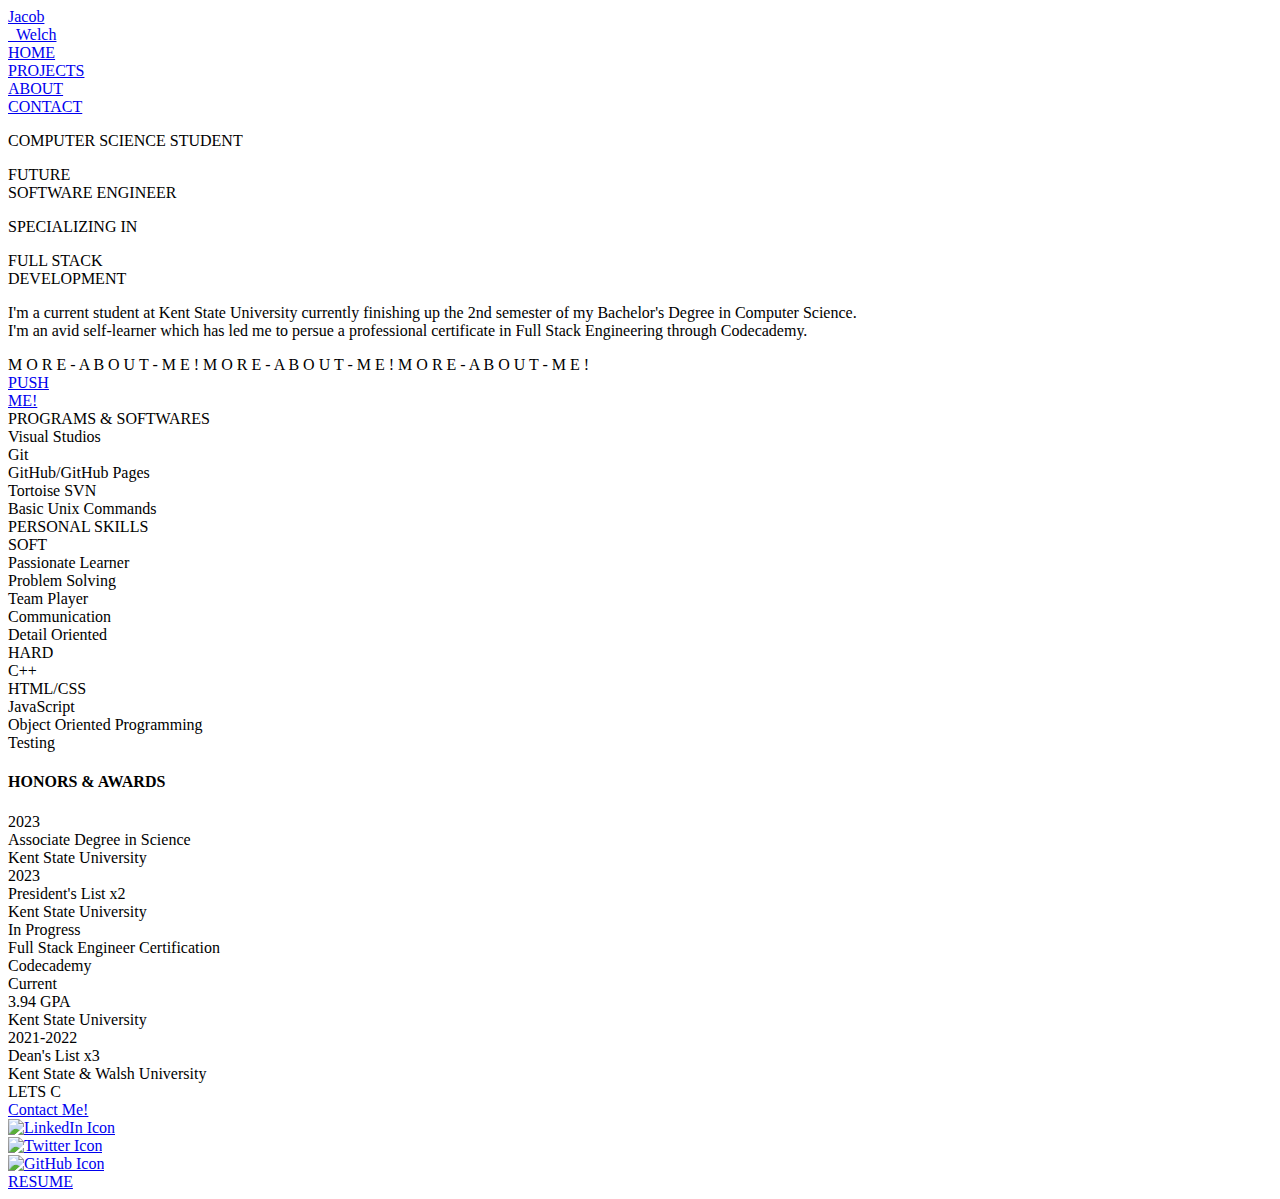
==== commit fa7d3885: "trying to fix rotate function" ====
--- a/index.html
+++ b/index.html
@@ -367,7 +367,7 @@
 }
         </script>
         <script> 
-            const text = document.querySelector('.rotate-text p');
+            const text = document.querySelector('.rotate-text');
             text.innerHTML = text.innerText.split('').map(
                 (char, i) =>
                 `<span style= "transform:rotate(${i * 8.3}deg)"> ${char}</span>`
@@ -467,7 +467,35 @@
             wordflick();
             });
         </script>
-
+        <script>
+            const observer = new IntersectionObserver((entries) => {
+    entries.forEach((entry) => {
+        console.log(entry)
+        if (entry.isIntersecting) {
+            entry.target.classList.add('show');
+        } else {
+            entry.target.classList.remove('show');
+        }
+    })
+})
+
+const hiddenElements = document.querySelectorAll('.hidden');
+hiddenElements.forEach((el) => observer.observe(el));
+
+const titleObserver = new IntersectionObserver((entries) => {
+    entries.forEach((entry) => {
+        console.log(entry)
+        if (entry.isIntersecting) {
+            entry.target.classList.add('showTitle');
+        } else {
+            entry.target.classList.remove('showTitle');
+        }
+    })
+})
+
+const hiddenTitleElements = document.querySelectorAll('.hiddenTitle');
+hiddenTitleElements.forEach((el) => titleObserver.observe(el));
+        </script>
         
     </body>
 </html>
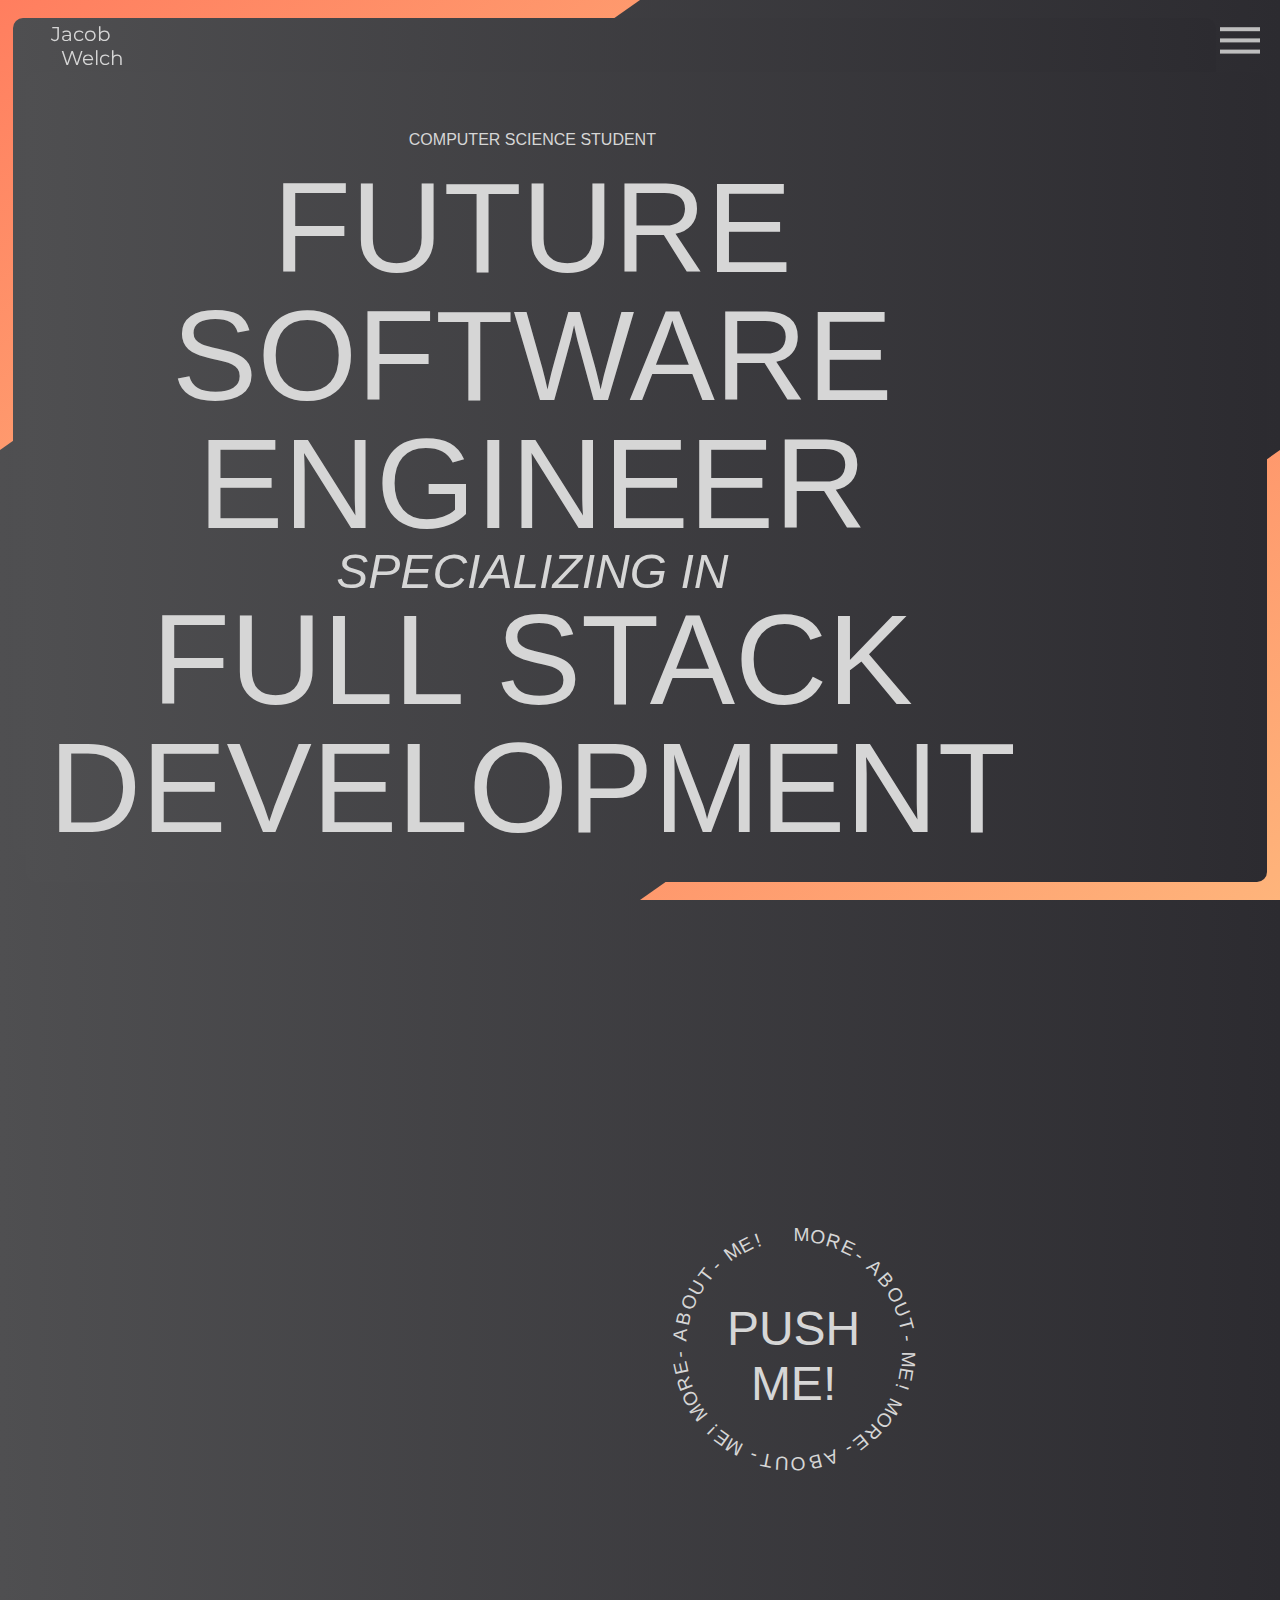
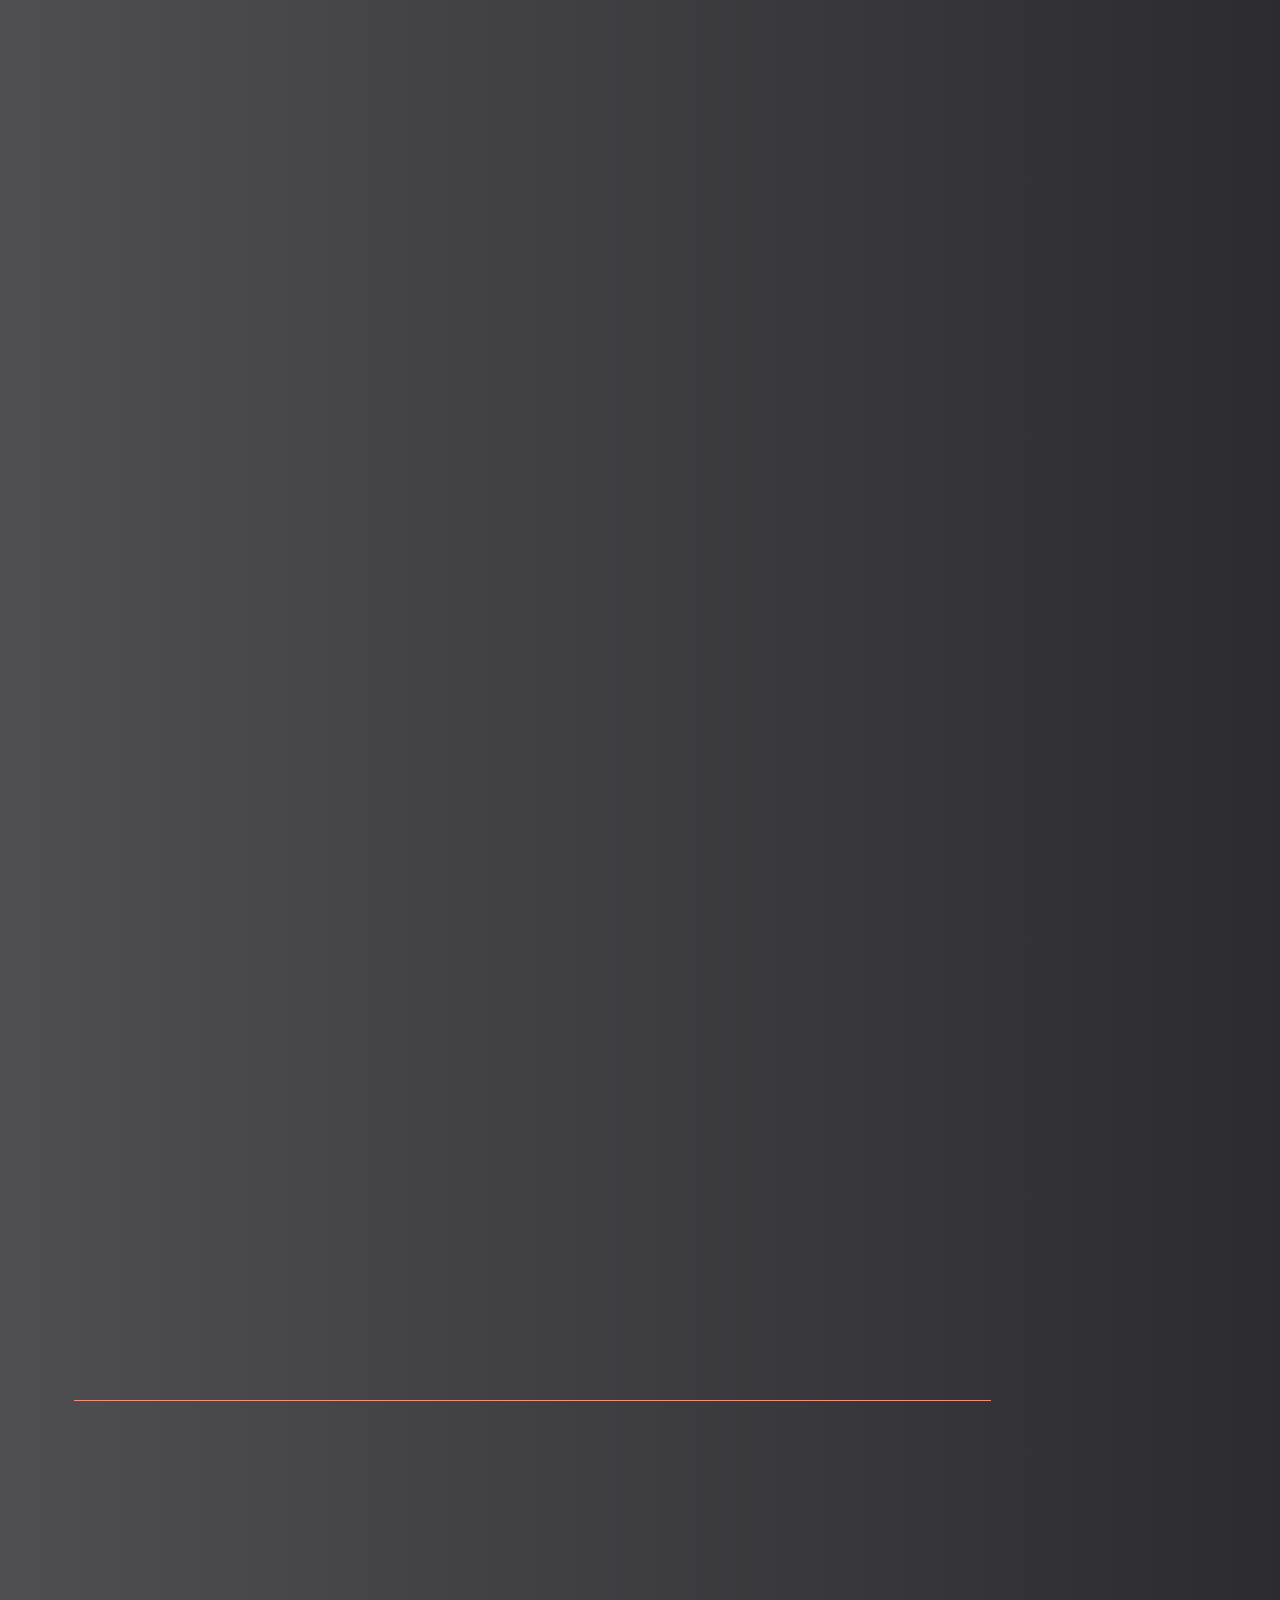
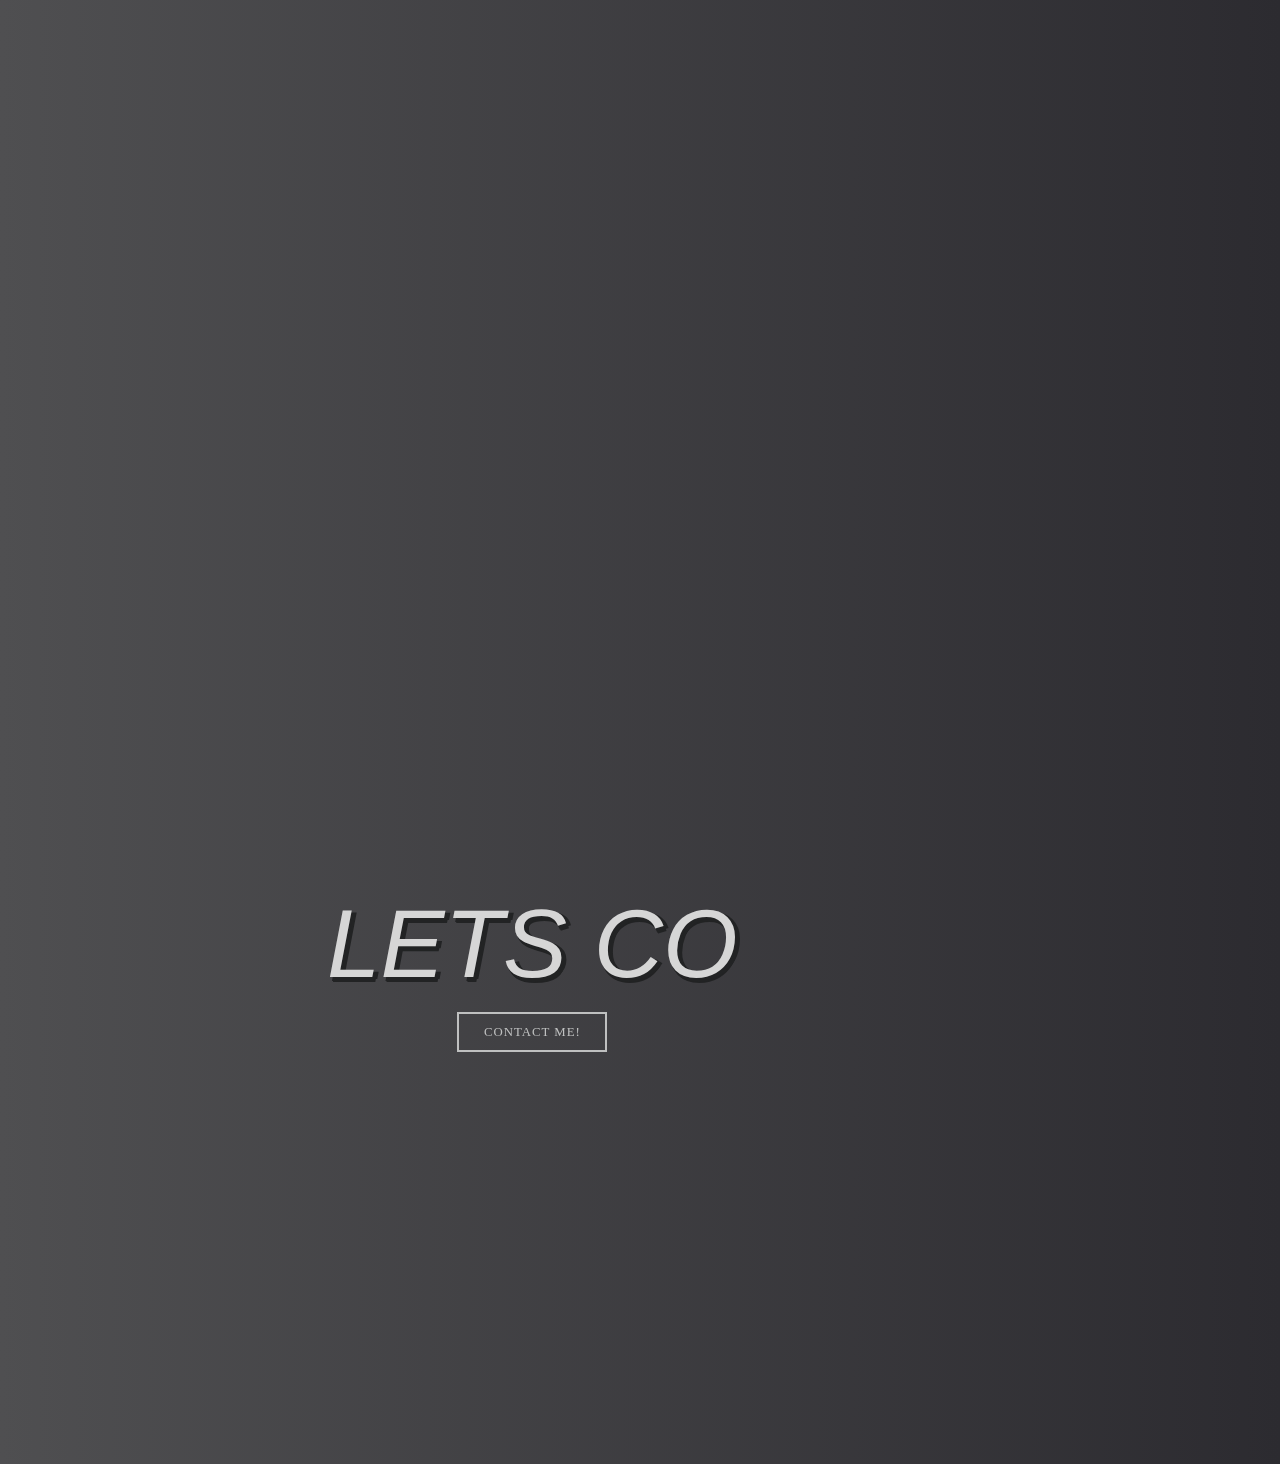
==== commit dfc4bb3e: "centering body" ====
--- a/index.html
+++ b/index.html
@@ -139,7 +139,6 @@
                         <div class="grid-text2">Associate Degree in Science</div>
                         <div class="grid-text3">Kent State University</div>
                     </div>
-                    <div class="underline-effect hidden" data-scroll-target="link-column"></div>
                     <div class="column-underline-wrap">
                         <div class="column-underline">
                             <div class="underline underline-effect">
@@ -218,26 +217,26 @@
             <div class="socials">
                 <div class="social-box hidden">
                     <a href="https://www.linkedin.com/in/jacob-welch131/" target="_blank" class="social-link">
-                        <img src="C:\Users\Jake\OneDrive\Desktop\Projects\portfolioSite\kisspng-computer-icons-linkedin-5aff0283e54964.1704227815266617639392.png"
+                        <img src="https://jakewelch131.github.io/css-image-repo/kisspng-computer-icons-linkedin-5aff0283e54964.1704227815266617639392.png"
                         alt="LinkedIn Icon" class="social-image">
                     </a>
                 </div>
                 <div class="social-box hidden">
                     <a href="https://twitter.com/JakeWelch131" target="_blank" class="social-link">
-                        <img src="C:\Users\Jake\OneDrive\Desktop\Projects\portfolioSite\twitter-x-seeklogo.com-4.svg"
+                        <img src="https://jakewelch131.github.io/css-image-repo/twitter-x-seeklogo.com-4.svg"
                         alt="Twitter Icon" class="social-image">
                     </a>
                 </div>
                 <div class="social-box hidden">
                     <a href="https://github.com/JakeWelch131" target="_blank" class="social-link">
-                        <img src="C:\Users\Jake\OneDrive\Desktop\Projects\portfolioSite\Github_logo_PNG7.png"
+                        <img src="https://jakewelch131.github.io/css-image-repo/Github_logo_PNG7.png"
                         alt="GitHub Icon" class="social-image">
                     </a>
                 </div>
             </div>
             <div class="resume-container hidden">
                 <div class="link-box">
-                    <a href="C:\Users\Jake\OneDrive\Desktop\Projects\portfolioSite\Resume.pdf" class="link">
+                    <a href="https://jakewelch131.github.io/css-image-repo/Resume.pdf" target="_blank" class="link">
                         <div class="link-text">RESUME</div>
                     </a>
                 </div>
--- a/index.css
+++ b/index.css
@@ -0,0 +1,1448 @@
+@font-face {
+    font-family: migra;
+    src:url(Migra-Extralight.ttf);
+}
+@font-face {
+    font-family: dream;
+    src:url(dream\ orphanage\ rg.otf);
+}
+*{
+    box-sizing: border-box;
+}
+body {
+    background: linear-gradient(to right, #4F4F51, #2C2B30);
+    margin: 0;
+    padding: 10px;
+    display: grid;
+    place-items: center;
+    min-height: 100vh;
+    width: 100vh;
+}
+.sticky-header {
+    height: 100%;
+    width: 100%;
+    padding: 0 2%;
+    position: sticky;
+    z-index: 3;
+    margin-top: 1.5em;
+    top: 0;
+}
+
+.menu-icon {
+    width: 50px;
+    height: 50px;
+    position: fixed;
+    top: 0;
+    right: 0;
+    margin: 15px 15px;
+    transform:scale(0.8);
+    padding: 0;
+    cursor: pointer;
+    z-index:20
+}
+
+.menu-bar {
+    width: 50px;
+    height: 5px;
+    background: rgb(190,190,190);
+    position: absolute;
+    transition: all 0.3s;
+}
+
+nav {
+    display: flex;
+    align-items: center;
+    justify-content: space-between;
+}
+
+.menu-bar1 {margin-top: 9px}
+
+.menu-bar2 {margin-top: 23px}
+
+.menu-bar3 {margin-top: 37px}
+
+.menu-icon.hover .menu-bar1 {
+    transform: rotate(45deg) scaleX(0.7);
+    -webkit-transform: rotate(45deg) scaleX(0.7);
+    margin-top: 22px;
+}
+.menu-icon.hover .menu-bar2 {
+    opacity: 0
+}
+.menu-icon.hover .menu-bar3 {
+    transform: rotate(-45deg) scaleX(0.7);
+    -webkit-transform: rotate(-45deg) scaleX(0.7);
+    margin-top: 22px;
+}
+
+.menu-icon:hover div {
+    width: 30px;
+    background: linear-gradient(to right, #F2C4CE, #F58F7C);
+}
+
+.menu {
+    width: 100%;
+    height: 100%;
+    display: flex;
+    flex-wrap: wrap;
+    position: fixed; /* Set the position to fixed */
+    top: 0; /* Position it at the top */
+    left: 0; /* Position it at the left */
+    display: none; /* Initially hide the menu */
+    opacity: 0; /* Initially set opacity to 0 */
+    transition: opacity 0.75s ease-in-out;
+    flex-direction: column;
+    background: linear-gradient(to right, #4F4F51, #2C2B30);
+}
+.menu-con {
+    -webkit-flex-grow: 1;
+    flex-basis: 0;
+    flex-grow: 1;
+    display: -webkit-flex;
+    display: flex;
+    justify-content: space-around;
+    -webkit-justify-content:space-around;
+    position:relative;
+    top:-100%;
+    transition:all 0.5s ease-in-out;
+    font-size: 3em;
+    font-style: italic;
+}
+.menu-con p:before {
+    content: ""; 
+    display: block;
+    position:absolute;
+    top:0;
+    left:0;
+    z-index:1;
+    width:100%;
+    height: 100%;
+    opacity: 1;
+    background: rgba(0,0,0,0);
+    -webkit-transition: all 0.5s;
+    transition: all 0.5s;
+}
+/*.menu-con:hover p:before {
+    background: rgba(0,0,0,0.2);
+    
+}*/
+.menu-con p {
+    height:20px;
+    align-self: center;
+    -webkit-align-self:center;
+    color:#D6D6D6;
+    font-size:25px;
+    z-index:2;
+    cursor:pointer
+}
+
+.menu-con a {
+    height:20px;
+    align-self: center;
+    -webkit-align-self:center;
+    color:#D6D6D6;
+    font-size:25px;
+    z-index:2;
+    cursor:pointer
+}
+
+.menu-con p:hover {
+    text-shadow: 5px 2px #222324, 2px 4px #222324, 3px 5px #222324;
+    transition: text-shadow 0.3s ease;
+    font-size: .75em;
+    transition: font-size 0.3s ease;
+}
+
+.menu-con a:hover {
+    text-shadow: 5px 2px #222324, 2px 4px #222324, 3px 5px #222324;
+    transition: text-shadow 0.3s ease;
+    font-size: .75em;
+    transition: font-size 0.3s ease;
+}
+
+@media screen and (max-width: 600px) {.menu-con {min-width:50%}}
+@media screen and (max-width: 350px) {.menu-con {min-width:100%}}
+
+
+
+.main-page-button {
+    background-color: transparent;
+    border-color: transparent;
+    /*color: transparent;*/
+    font-family: 'Montserrat', sans-serif;
+    font-size: 1.25em;
+    cursor: pointer;
+    color: #D6D6D6;
+    width: 140px;
+    margin: 0 0 0 1em;
+    opacity: 1;
+    transition: opacity 1s ease;
+}
+
+
+
+.main-page-button:hover {
+    color: #F58F7C;
+    transition: color 0.3s ease;
+}
+
+.diagonal-border {
+    position: absolute;
+    top: 0;
+    left: 0;
+    width: 100%;
+    height: 100%;
+    overflow: hidden;
+}
+
+.top-left-diagonal-border::before {
+    content: '';
+    position: absolute;
+    top: 0;
+    left: 0;
+    width: 50%;
+    height: 50%;
+    background: linear-gradient(to bottom right, #ff7e5f, #feb47b); /* Set your gradient colors */
+    clip-path: polygon(0 0, 100% 0, 0 100%);
+    z-index: 0;
+}
+
+.top-left-diagonal-border::after {
+    content: '';
+    position: absolute;
+    top: 2%;
+    left: 1%;
+    bottom: 2%;
+    right: 2%;
+    width: 94%;
+    height: 93%;
+    background: linear-gradient(to right, #4F4F51, #2C2B30); /* Set the background color to match your page background */
+    clip-path: polygon(0 0, 100% 0, 100% 100%, 0 100%);
+    z-index: 0;
+    border-radius: 10px;
+}
+
+.bottom-right-diagonal-border::before {
+    content: '';
+    position: absolute;
+    bottom: 0;
+    right: 0;
+    width: 50%;
+    height: 50%;
+    background: linear-gradient(to bottom right, #ff7e5f, #feb47b); /* Set your gradient colors */
+    clip-path: polygon(100% 0, 0 100%, 100% 100%);
+    z-index: 0;
+}
+
+.bottom-right-diagonal-border::after {
+    content: '';
+    position: absolute;
+    top: 8%;
+    left: 2%;
+    bottom: 8%;
+    right: 2%;
+    width: 97%;
+    height: 90%;
+    background: linear-gradient(to right, #4F4F51, #2C2B30); /* Set the background color to match your page background */
+    clip-path: polygon(0 0, 100% 0, 100% 100%, 0 100%);
+    z-index: 0;
+    border-radius: 10px;
+}
+
+.body-container {
+    display: grid;
+    place-items: center;
+    height: 100vh;
+}
+
+.body-title {
+    position: relative;
+    z-index: 1;
+    line-height: 1;
+    height: 80vh;
+}
+.title-text {
+    font-family: migra, sans-serif;
+    color: #D6D6D6;
+    text-align: center;
+    font-size: 1em;
+    margin-top: 50px;
+}
+
+.title-text2,
+.title-text4 {
+    font-family: dream, sans-serif;
+    color: #D6D6D6;
+    text-align: center;
+    font-size: 8em;
+    margin-top: 0px;
+    margin-bottom: 0px;
+}
+
+.title-text3 {
+    font-family: migra, sans-serif;
+    color: #D6D6D6;
+    text-align: center;
+    font-size: 3em;
+    font-style: italic;
+    margin-top: 0px;
+    line-height: 1;
+    margin-top: 0px;
+    margin-bottom: 0px;
+}
+
+.summary-and-button-container {
+    display: flex;
+    height: 100vh;
+    margin-top: 10%;
+}
+
+.scroll-section {
+    height: 100vh;
+  width: 100%;
+  position: relative;
+  padding: 0;
+  text-align: center;
+  overflow: hidden;
+  display: flex;
+  justify-content: center;
+  align-items: center;
+}
+
+.summary-button {
+    font-family: migra, sans-serif;
+    color: #D6D6D6;
+    position: relative;
+    z-index: 1;
+    display: flex;
+    width: 50%;
+    align-items: center;
+} 
+
+.circle-container {
+    display: flex;
+    position: relative;
+    width: 50%;
+    align-items: center;
+}
+
+.gsap-marker-end,
+.gsap-marker-start,
+.gsap-marker-scroller-end,
+.gsap-marker-scroller-start
+ {
+    display:none !important;
+}
+
+.revealUp {
+    opacity: 0;
+  visibility: hidden;
+}
+
+.summary {
+    text-align: left;
+    font-size: 2.5em;
+    width: 100%;
+    font-family: migra, sans-serrif;
+    color:#D6D6D6;
+    margin-left:20%;
+}
+
+.summary::before {
+    content: '';
+  width: 5px;
+  height: 100%;
+  background-color:#F58F7C; /* Adjust the color as needed */
+  position: absolute;
+  top: 0;
+  left: 0;
+  bottom: 0;
+    margin-left: -3%;
+}
+
+
+.left-text-box-container {
+    width: 50%;
+    display:flex;
+    flex-direction: column;
+    justify-content: center;
+}
+
+.right-text-box-container {
+    width: 50%;
+    display:flex;
+    flex-direction: column;
+    justify-content: center;
+}
+
+.image-container img{
+    width: 100%;
+    height: 100%;
+    object-fit: contain;
+    
+    margin-right: 10%;
+}
+
+.img-fit {
+    overflow: hidden;
+}
+
+.circular-container {
+    position: relative;
+    width: 100%;
+    height: 265px;
+    border-radius: 50%;
+    display: flex;
+    justify-content: center;
+    align-items: center;
+    z-index: 1;
+    box-sizing: border-box;
+}
+
+.rotate-text {
+    width: 100%;
+    height: 100%;
+    position: absolute;
+    animation: anim 10s linear infinite;
+    color: #D6D6D6;
+    font-family: migra, sans-serif;
+}
+
+.rotate-text:hover {
+    color: #feb47b;
+    transition: color 0.3s ease;
+    cursor: pointer;
+}
+
+@keyframes anim {
+    0%{
+        transform: rotate(0deg);
+    }
+    100%{
+        transform: rotate(360deg);
+    }
+}
+
+.rotate-text span{
+    position: absolute;
+    left: 50%;
+    font-size: 1.2em;
+    transform-origin: 0 125px;
+}
+
+.push-me-text {
+    font-family: migra, sans-serif;
+    color: #D6D6D6;
+    position: relative;
+    z-index: 1;
+    text-align: center;
+    font-size: 3em;
+    justify-content: center;
+    display: flex;
+}
+
+.push-me-button a {
+    text-align: center;
+}
+
+.push-me-text:hover {
+    color:#F58F7C;
+    transition: color 0.3s ease;
+    cursor: pointer;
+}
+
+.rectangle {
+    height: 370px;
+    z-index: 1;
+    background-color: #feb47b;
+    width: 5px;
+    position: relative;
+    right: 77%;
+    margin-top: 5.5%;
+}
+
+.programs-container,
+.skills-section {
+    flex-direction: row;
+    justify-content: center;
+    align-items: flex-start;
+    display: flex;
+    margin-bottom: 100px;
+}
+
+.text-container1 {
+    width: 100%;
+    justify-content: center;
+    align-items: center;
+    margin-bottom: 15px;
+    font-family: dream, sans-serif;
+    display: flex;
+    margin-top: 100px;
+}
+
+.text-block1,
+.text-block2 {
+    text-align: center;
+    letter-spacing: .2px;
+    font-size: 1.2em;
+    color:#D6D6D6;
+}
+
+.skills-container {
+    flex-wrap: wrap;
+    align-content: center;
+    justify-content: center;
+    align-items: baseline;
+    font-size: 24px;
+    display: flex;
+    margin-left: 15%;
+    margin-right: 15%
+
+}
+
+.text-pill {
+    color:#D6D6D6;
+    border: 1px solid #4F4F51;
+    border-radius: 200px;
+    margin: 8px;
+    padding: 9px 35px;
+    font-family: migra, sans-serif;
+    font-weight: 400;
+}
+
+.text-pill:hover {
+    color:#F2C4CE;
+    border: 2px solid #F58F7C ;
+    transition: color 0.3s ease;
+}
+
+.personal-skills-container {
+    margin-top: 350px;
+}
+
+.skills-section {
+    height: 30vh;
+    flex-direction: row;
+    justify-content: center;
+    align-items: flex-start;
+    display: flex;
+    margin-bottom: 15%;
+}
+
+.text-block2 {
+    font-size: 1em;
+}
+
+.awards-container {
+    justify-content: center;
+    align-items: center;
+    padding: 0 5vw;
+    display: flex;
+}
+
+.title-grid {
+    grid-row-gap: 16px;
+    grid-column-gap: 16px;
+    grid-template-rows: auto auto;
+    grid-template-columns: 1fr 1fr;
+    grid-auto-columns: 1fr;
+    display: grid;
+    width: 100%;
+    margin-left: 12.5%
+}
+
+h4 {
+    font-family: dream sans-serif;
+    margin-top: 10px;
+    font-size: 18px;
+    line-height: 24px;
+    color:#D6D6D6;
+}
+
+.link-column {
+    max-width: 100%;
+    display:inline-block;
+    border-bottom: 1px #1313d1;
+    color: white;
+    position: relative;
+    overflow: hidden;
+    width: 100%;
+    padding-top: 0.5vw;
+    padding-bottom: 0.5vw;
+    margin-bottom: 0;
+    padding: 4vw 20px;
+    z-index: 1;
+}
+
+.grid-text {
+    grid-column-gap: 4vw;
+    grid-row-gap: 8vw;
+    color: white;
+    grid-template-rows: auto;
+    grid-template-columns: 5vw 34vw 17.5vw 1.5fr;
+    grid-auto-flow: row;
+    align-items: center;
+    justify-items: start;
+    display: grid;
+}
+
+.grid-text1 {
+    color:#D6D6D6;
+    font-size: 17px;
+    font-family: migra, sans-serif;
+}
+
+.grid-text2 {
+    color:#D6D6D6;
+    font-family: migra, sans-serif;
+    font-size: 40px;
+}
+
+.grid-text3 {
+    color:#D6D6D6;
+    font-family: dream, sans-serif;
+    font-size: 14px;
+    letter-spacing: .3px;
+    font-weight: 500px;
+}
+
+.column-underline-wrap {
+    height: 1px;
+    background-color: #F58F7C;
+    position: absolute;
+    top: auto;
+    bottom: 0%;
+    left: 0%;
+    right: 0%;
+}
+
+.column-underline {
+    height: 1px;
+    position: absolute;
+    top: auto;
+    bottom: 0%;
+    left: 0%;
+    right: 0%;
+    overflow: hidden;
+}
+
+.underline {
+    width: 100%;
+    height: 0.5px;
+    font-size: 1em;
+    position: absolute;
+    top: auto;
+    bottom: 0%;
+    left: 0%;
+    right: 0%;
+}
+
+.underline-effect {
+    
+    padding-bottom: 1rem;
+    position: relative;
+}
+
+.underline-effect::before {
+    content: "";
+    position: absolute;
+    left: 0;
+    bottom: 0;
+    width:0;
+    height: 2px;
+    background-color: #F58F7C;
+    background-image: linear-gradient(to right, #F2C4CE, #F58F7C);
+    transition: width 0.33s ease-out;
+}
+
+.underline-effect:hover::before {
+    width: 100%;
+    left: 0;
+    right: auto;
+}
+
+.footer {
+    
+    justify-content: center;
+    align-items: center;
+    padding-top: 25%;
+    padding-bottom: 10%;
+    display: flex;
+}
+
+.footer-container {
+    z-index: 10;
+    width: 100%;
+    max-width: 1600px;
+    flex-flow: wrap;
+    justify-content: center;
+    display: flex;
+    position: relative;
+    overflow: visible;
+    flex-direction: column;
+    align-items: center;
+}
+
+.connect-container {
+
+    z-index: 1;
+    position: relative;
+    overflow: visible;
+    perspective: 40em;
+    perspective-origin: 50% 0;
+    line-height: 1;
+}
+
+.text-row {
+    
+    width: 100%;
+    justify-content: center;
+    font-family: migra, sans-serif;
+    display: flex;
+    font-size: 6em;
+    font-style: italic;
+    color: #D6D6D6;
+    width: 100%;
+    font-weight: 200;
+    text-shadow: 5px 2px #222324, 2px 4px #222324, 3px 5px #222324;
+}
+
+.button {
+    display: inline-flex;
+  height: 40px;
+  width: 150px;
+  border: 2px solid #BFC0C0;
+  margin: 20px 20px 20px 20px;
+  color: #BFC0C0;
+  text-transform: uppercase;
+  text-decoration: none;
+  font-size: .8em;
+  letter-spacing: 1.5px;
+  align-items: center;
+  justify-content: center;
+  overflow: hidden;
+}
+
+.button a {
+    color: #BFC0C0;
+  text-decoration: none;
+  letter-spacing: 1px;
+}
+
+#button-2 {
+    position: relative;
+    overflow: hidden;
+    cursor: pointer;
+  }
+  
+  #button-2 a {
+    position: relative;
+    transition: all .35s ease-Out;
+  }
+  
+  #slide {
+    width: 100%;
+    height: 100%;
+    left: -200px;
+    background: #BFC0C0;
+    position: absolute;
+    transition: all .35s ease-Out;
+    bottom: 0;
+  }
+  
+  #button-2:hover #slide {
+    left: 0;
+  }
+  
+  #button-2:hover a {
+    color: #2D3142;
+  }
+
+.contact-button:hover {
+    background-color:linear-gradient(to right, #4F4F51, #2C2B30);;
+    color:#F58F7C;
+    transition: color 0.3s ease;
+}
+
+.grid-footer {
+    grid-row-gap: 16px;
+    grid-column-gap: 16px;
+    grid-template-rows: auto auto;
+    grid-template-columns: 1fr 1fr;
+    grid-auto-columns: 1fr;
+    display: grid;
+    width: 100%;
+    grid-column-gap: 10vw;
+    grid-row-gap: 0vw;
+    letter-spacing: 0;
+    text-transform: uppercase;
+    grid-template-rows: auto;
+    align-items: stretch;
+    justify-items: center;
+    padding: 2vw 7vw 0 3vw;
+    font-size: .75em;
+    font-weight: 400;
+    position: relative;
+}
+
+.socials {
+    align-items: center;
+    display: flex;
+    justify-content: center;
+    margin-right: 0;
+    padding-left: 0;
+}
+
+.social-box {
+    margin-right: 14px;
+}
+
+.social-link {
+    width: 72px;
+    background-color: transparent;
+    border-radius: 50%;
+    transition: opacity .575s cubic-bezier(.404, .001, .25, 1);
+    max-width: 100%;
+    display: inline-block;
+    cursor: pointer;
+}
+
+.social-link:hover {
+    background-color:#ff7e5f;
+}
+
+.social-image {
+    width: 100%;
+    height: 100%;
+    object-fit: cover;
+
+    height: 72px;
+    background-color: transparent;
+    border-radius: 50%;
+    transition: opacity .575s cubic-bezier(.404, .001, .25, 1);
+    max-width: 100%;
+    display: inline-block;
+    cursor: pointer;
+}
+
+img {
+    vertical-align: middle;
+    display: inline-block;
+    border: 0;
+    overflow-clip-margin: content-box;
+    overflow: clip;
+}
+
+.resume-container {
+    width: 100%;
+    text-align: center;
+    flex-direction: column;
+    justify-content: center;
+    align-items: flex-end;
+    padding-bottom: 0;
+    display: flex;
+    position: relative;
+    margin-right: 15%;
+    border-bottom:#F58F7C
+
+}
+
+.link-box {
+    font-family: dream, sans-serif;
+
+    text-decoration: none;
+    position: relative;
+    overflow: hidden;
+    max-width: 100%;
+    display: inline-block;
+}
+
+.link-text {
+    color:#D6D6D6;
+    margin-top: 2px;
+    font-family: dream, sans-serif;
+    font-size: 2em;
+    line-height: 1;
+    text-decoration: none;
+}
+
+.link-text:hover {
+    text-shadow: 5px 2px #222324, 2px 4px #222324, 3px 5px #222324;
+}
+
+a {
+    text-decoration: none;
+    outline: none;
+}
+
+.hidden {
+    opacity: 0;
+    filter: blur(5px);
+    transform: translateX(-100%);
+    transition: all 1s;
+}
+
+.show {
+    opacity: 1;
+    filter: blur(0);
+    transform: translateX(0);
+}
+
+.hiddenTitle{
+    opacity: 0;
+    filter: blur(5px);
+    transform: translateY(-100%);
+    transition: all 1s;
+}
+
+.showTitle {
+    opacity: 1;
+    filter: blur(0);
+    transform: translateY(0);
+}
+
+.logo:nth-child(2) {
+    transition-delay: 200ms;
+}
+
+.logo:nth-child(3) {
+    transition-delay: 400ms;
+}
+
+section {
+    display: grid;
+    place-items: center;
+    align-content: center;
+    min-height: 100vh;
+}
+
+.logos {
+    display: flex;
+    transform: scale(0.5,0.5);
+    margin-top: -1px;
+    justify-content: center;
+    flex-direction: row;
+    bottom: 500px;
+}
+
+.shrink {
+    transform: scale(0.5, 0.5);
+}
+
+.shrink-extra {
+    transform: scale(0.25, 0.25);
+}
+
+.logo {
+    margin: 10px;
+}
+
+.project-section {
+    top: 100%;
+}
+
+.project-container {
+    display: grid;
+    align-items:start;
+    color:#D6D6D6;
+    font-family: migra, sans-serrif;
+    z-index: 1;
+    margin-top: 40%;
+}
+
+.project-title a{
+    font-size: 4em;
+    text-decoration: none;
+    color:#D6D6D6;
+    font-family: dream, sans-serif;
+    letter-spacing: .2px;
+    text-align: center;
+    width: 50%;
+}
+
+.project-title {
+    text-align: center;
+}
+
+.project-list{
+    display: grid;
+    text-align: center;
+    margin-bottom: -1px;
+    list-style-position: inside;
+    list-style-type: none;
+}
+
+.font-change1 {
+    font-size: 10em;
+}
+
+.font-change2 {
+    font-size: 4em;
+}
+
+.project-desc {
+    font-size: 1.5em;
+    font-family: migra, sans-serrif;
+    color:#D6D6D6;
+    
+}
+
+.extra-top {
+    margin-top: 33%;
+}
+
+.italic {
+    font-style: italic;
+}
+
+.project-summary-container {
+    margin-bottom: -150px;
+}
+
+.less-margin {
+    margin-bottom: -100px;
+}
+
+.less-margin-top {
+    margin-top: -20%;
+}
+
+.logo-margin-top {
+    margin-top: -10%;
+}
+
+.about-summary-container {
+    display: flex;
+    justify-content: center;
+    flex-direction: column;
+    z-index: 1;
+}
+
+.left-summary-container {
+    margin-right: 60%;
+    margin-left: 10%;
+    position: relative;
+}
+
+.left-summary-container::before {
+    content: '';
+  width: 5px;
+  height: 100%;
+  background-color:#F58F7C; 
+  position: absolute;
+  top: 0;
+  left: 0;
+  bottom: 0;
+    margin-left: -3%;
+}
+
+.right-summary-container::after {
+    content: '';
+  width: 5px;
+  height: 100%;
+  background-color:#F58F7C; 
+  position: absolute;
+  top: 0;
+  right: 0;
+  bottom: 0;
+    margin-left: -3%;
+}
+
+.left-summary {
+    font-size: 2.5em;
+    color:#D6D6D6;
+    font-family: migra, sans-serrif;
+    font-weight: 500;
+}
+
+.left-summary p {
+    margin-block-start: 0em;
+    margin-block-end: 0em;
+}
+
+.right-summary p {
+    margin-block-start: 0em;
+    margin-block-end: 0em;
+}
+
+.right-summary-container {
+    margin-left: 60%;
+    margin-right: 10%;
+    position: relative;
+}
+
+.right-summary {
+    font-size: 2.5em;
+    color:#D6D6D6;
+    font-family: migra, sans-serrif;
+}
+
+.headshot-container {
+    position: absolute;
+    top: 50%;
+    left: 50%;
+    transform: translate(-50%, -50%);
+    width: 80vh;
+    height: 100vh;
+    overflow: hidden; /* Ensure the image doesn't overflow the container */
+}
+
+.headshot {
+    position: relative;
+    width: 100%;
+    height: 100%;
+    overflow: hidden; /* Ensure the image doesn't overflow the container */
+}
+
+.headshot img {
+    width: 100%;
+    height: auto; /* Maintain the image's aspect ratio */
+    display: block; /* Remove extra space beneath the image */
+}
+
+.grid {
+    width: 100%;
+    max-width: 60rem;
+    margin-left: auto;
+    margin-right: auto;
+  
+    display: flex;
+    -webkit-box-orient: horizontal;
+    -webkit-box-direction: normal;
+    flex-direction: row;
+    flex-wrap: wrap;
+  }
+  
+  
+
+  .main-nav {
+    position: relative;
+    top: 50%;
+    left: 50%;
+    transform: translate(-50%, -50%);
+    margin: 0;
+    padding: 0;
+    width: 900px;
+    height: 250px;
+    margin-left: -5%;
+  }
+  
+  .main-nav li {
+    list-style: none;
+    position: absolute;
+    width: 250px;
+    height: 250px;
+    /*background: #000;*/
+    transform: rotate(45deg);
+    transition: 0.5s;
+    margin: -100px;
+    overflow: hidden;
+    opacity: 0.5;
+  }
+  
+  .main-nav li:hover {
+    opacity: 1;
+    
+  }
+  
+  .main-nav li.item1 {
+    top: 0;
+    left: 0;
+    
+  }
+  
+  .main-nav li.item2 {
+    bottom: 0;
+    left: 25%;
+  }
+  
+  .main-nav li.item3 {
+    top: 0;
+    left: 50%;
+  }
+  
+  .main-nav li.item4 {
+    bottom: 0;
+    left: 75%;
+  }
+  
+  .main-nav li.item5 {
+    top: 0;
+    left: 100%;
+  }
+  
+  .main-nav li .image-wrapper {
+    width: 100%;
+    height: 100%;
+    transform: rotate(-45deg); /* Counter-rotate the wrapper */
+}
+
+
+  .main-nav li .bg {
+    width: 100%; /* Adjust the width and height */
+    height: 100%;
+    object-fit: cover;
+    box-shadow: 2px 2px 5px rgba(0, 0, 0, 0.5);
+    transition: transform 0.3s ease;
+  }
+
+  .main-nav li:hover .bg {
+    transform: scale(1.1); /* Zoom in on hover */
+    box-shadow: 4px 4px 10px rgba(0, 0, 0, 0.7);
+  }
+  
+  .main-nav li.item1 .bg {
+    background: url(https://cdn-7.nikon-cdn.com/Images/Learn-Explore/Photography-Techniques/2012/Astrophotography-pinpoint-stars/Media/Pete-Saloutos_DSC1308.jpg);
+    background-size: cover;
+    background-position: center;
+  }
+  
+  .main-nav li.item2 .bg {
+    background: url(https://images.unsplash.com/photo-1515937350506-3e7b51a95339?w=650&fm=jpg);
+    background-size: cover;
+    background-position: center;
+  }
+  
+  .main-nav li.item3 .bg {
+    background: url(https://images.unsplash.com/photo-1469975692758-66d107a536cb?w=650&fm=jpg);
+    background-size: cover;
+    background-position: center;
+  }
+  
+  .main-nav li.item4 .bg {
+    background: url(https://img1.10bestmedia.com/Images/Photos/331246/Arches_55_660x440.jpg);
+    background-size: cover;
+    background-position: center;
+  }
+  
+  .main-nav li.item5 .bg {
+    background: url(https://images.squarespace-cdn.com/content/v1/6386355cefa1aa7a84f4a956/1669940508670-0GGEHGV0E9SWPLI0JFSM/image-asset.jpeg);
+    background-size: cover;
+    background-position: center;
+  }
+
+  .ul-container {
+    display: flex;
+    justify-content: center;
+    align-items: center;
+    height: 60vh; /* Set the height as needed */
+    
+}
+
+.personal-summary-container {
+    display: grid;
+    place-items: center;
+    align-content: center;
+    min-height: 30vh;
+    margin-top: 5%;
+}
+
+.personal-summary {
+    font-family: migra, sans-seriff;
+    font-size: 1.5em;
+    text-align: center;
+    color:#D6D6D6
+}
+
+.personal-title {
+    font-family: dream, sans-serif;
+    font-size: 2em;
+    color:#D6D6D6;
+
+}
+
+.margin-shrink {
+    margin-top: 10%;
+}
+
+.left-text-box-container {
+    display: flex;
+    flex-direction: column;
+    align-items: start;
+    justify-content: center;
+    height: 100vh;
+    z-index: 1;
+    margin-bottom:20%;
+    width:50%;
+}
+
+.left-text-box-title {
+    font-family: migra, sans-serif;
+    font-size: 4em;
+    color:#D6D6D6;
+    margin-bottom: -10%;
+}
+
+.left-text-box-summary {
+    font-family: migra, sans-serif;
+    font-size: 1em;
+    color:#D6D6D6;
+    overflow: hidden; /* Hide content that overflows the box */
+    white-space: normal;
+    width: 50%;
+}
+
+.fade-in {
+    animation: fadeInAnimation ease 3s;
+    animation-iteration-count: 1;
+    animation-fill-mode: forwards;
+}
+@keyframes fadeInAnimation {
+    0% {
+        opacity: 0;
+    }
+    100% {
+        opacity: 1;
+    }
+}
+
+.about-front-page {
+    display: flex;
+    flex-direction: row;
+    align-items: center;
+    justify-content: center;
+    height: 100vh;
+    z-index: 1;
+}
+
+.right-text-box-container {
+    display: flex;
+    flex-direction:column;
+    align-items: center;
+    justify-content: center;
+    height: 80vh;
+    z-index: 1;
+    width: 50%;
+}
+
+.about-me-container {
+    height: 50%;
+    color: #D6D6D6;
+    width: 50%;
+    display: flex;
+    flex-direction: column;
+    margin-left: 55%;
+}
+
+.right-text-box-title {
+    font-family: dream, sans-serif;
+    font-size: 1.25em;
+}
+.right-text-box-summary {
+    font-family: migra, sans-serif;
+    font-size: 1em;
+    line-height: 2;
+    font-weight: 550;
+    
+}
+
+.about-me-container a {
+    font-family: dream, sans-serrif;
+    cursor: pointer;
+    text-decoration: none;
+    color:#D6D6D6;
+    width: 30%;
+}
+
+.less-margin-bottom {
+    margin-bottom: -30%;
+}
+
+.contact-front-page {
+    display: flex;
+    flex-direction: column;
+    align-items: center;
+    justify-content: center;
+    height: 100vh;
+    z-index: 1;
+    width:80%;
+}
+
+.left-connect-text-box-container {
+    display: flex;
+    flex-direction: column;
+    align-items: center;
+    justify-content: center;
+    height: 50%;
+    z-index: 1;
+    width:100%;
+
+}
+
+.left-contact-text-box1 {
+    font-family: migra, sans-serif;
+    font-size: 8em;
+    color:#D6D6D6;
+    font-style: italic;
+    height:50%;
+    font-weight: 200;
+    text-shadow: 5px 2px #222324, 2px 4px #222324, 3px 5px #222324;
+}
+
+.left-contact-text-box2 {
+    font-family: migra, sans-serif;
+    font-size: 6em;
+    color:#D6D6D6;
+    height:50%;
+    font-weight: 200;
+    text-shadow: 5px 2px #222324, 2px 4px #222324, 3px 5px #222324;
+}
+
+.right-contact-text-box-container {
+    height: 80vh;
+    z-index: 1;
+    width: 80%;
+    display: flex;
+    justify-content: center;
+    align-items: center;
+}
+
+.contact-container {
+    font-family: migra, sans-serif;
+    color:#D6D6D6;
+    margin-right:10%;
+    margin-bottom:3%;
+}
+
+.contact-container2 {
+    font-family: migra, sans-serif;
+    color:#D6D6D6;
+    margin-left: 10%;
+    margin-bottom:3%;
+}
+
+.contact-title {
+    font-size: 3em;
+    text-align: center;
+
+}
+
+.contact-title2 {
+    font-size: 3em;
+    text-align: center;
+}
+
+.contact-me-container {
+    height: 50%;
+    color: #D6D6D6;
+    width: 80%;
+    display: flex;
+    flex-direction: row;
+    align-items: center;
+}
+
+.email a{
+    font-size: 2em;
+    font-family: migra, sans-serrif;
+    color:#D6D6D6;
+    text-decoration: none;
+    color: inherit;
+}
+
+.email {
+    flex-direction: column;
+    align-items: center;
+    display: flex;
+    height: 72px;
+    justify-content: center;
+}